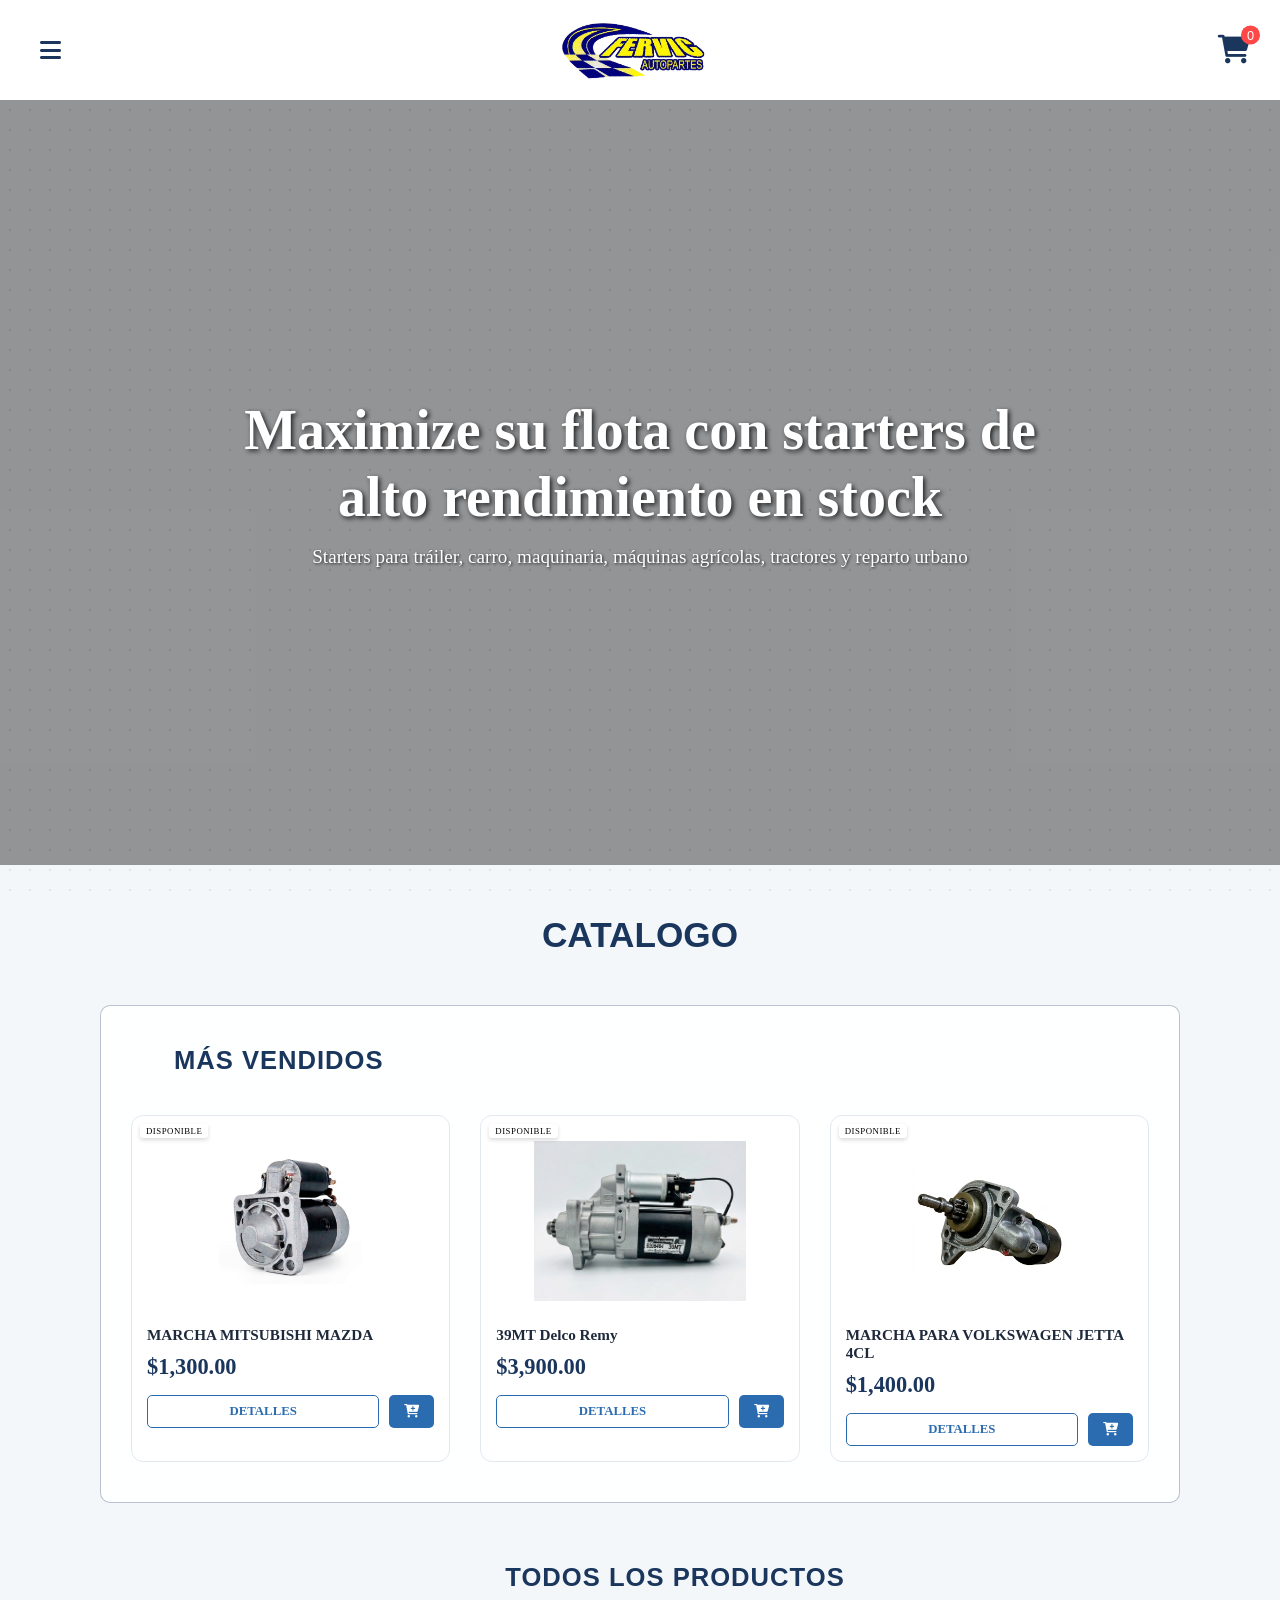
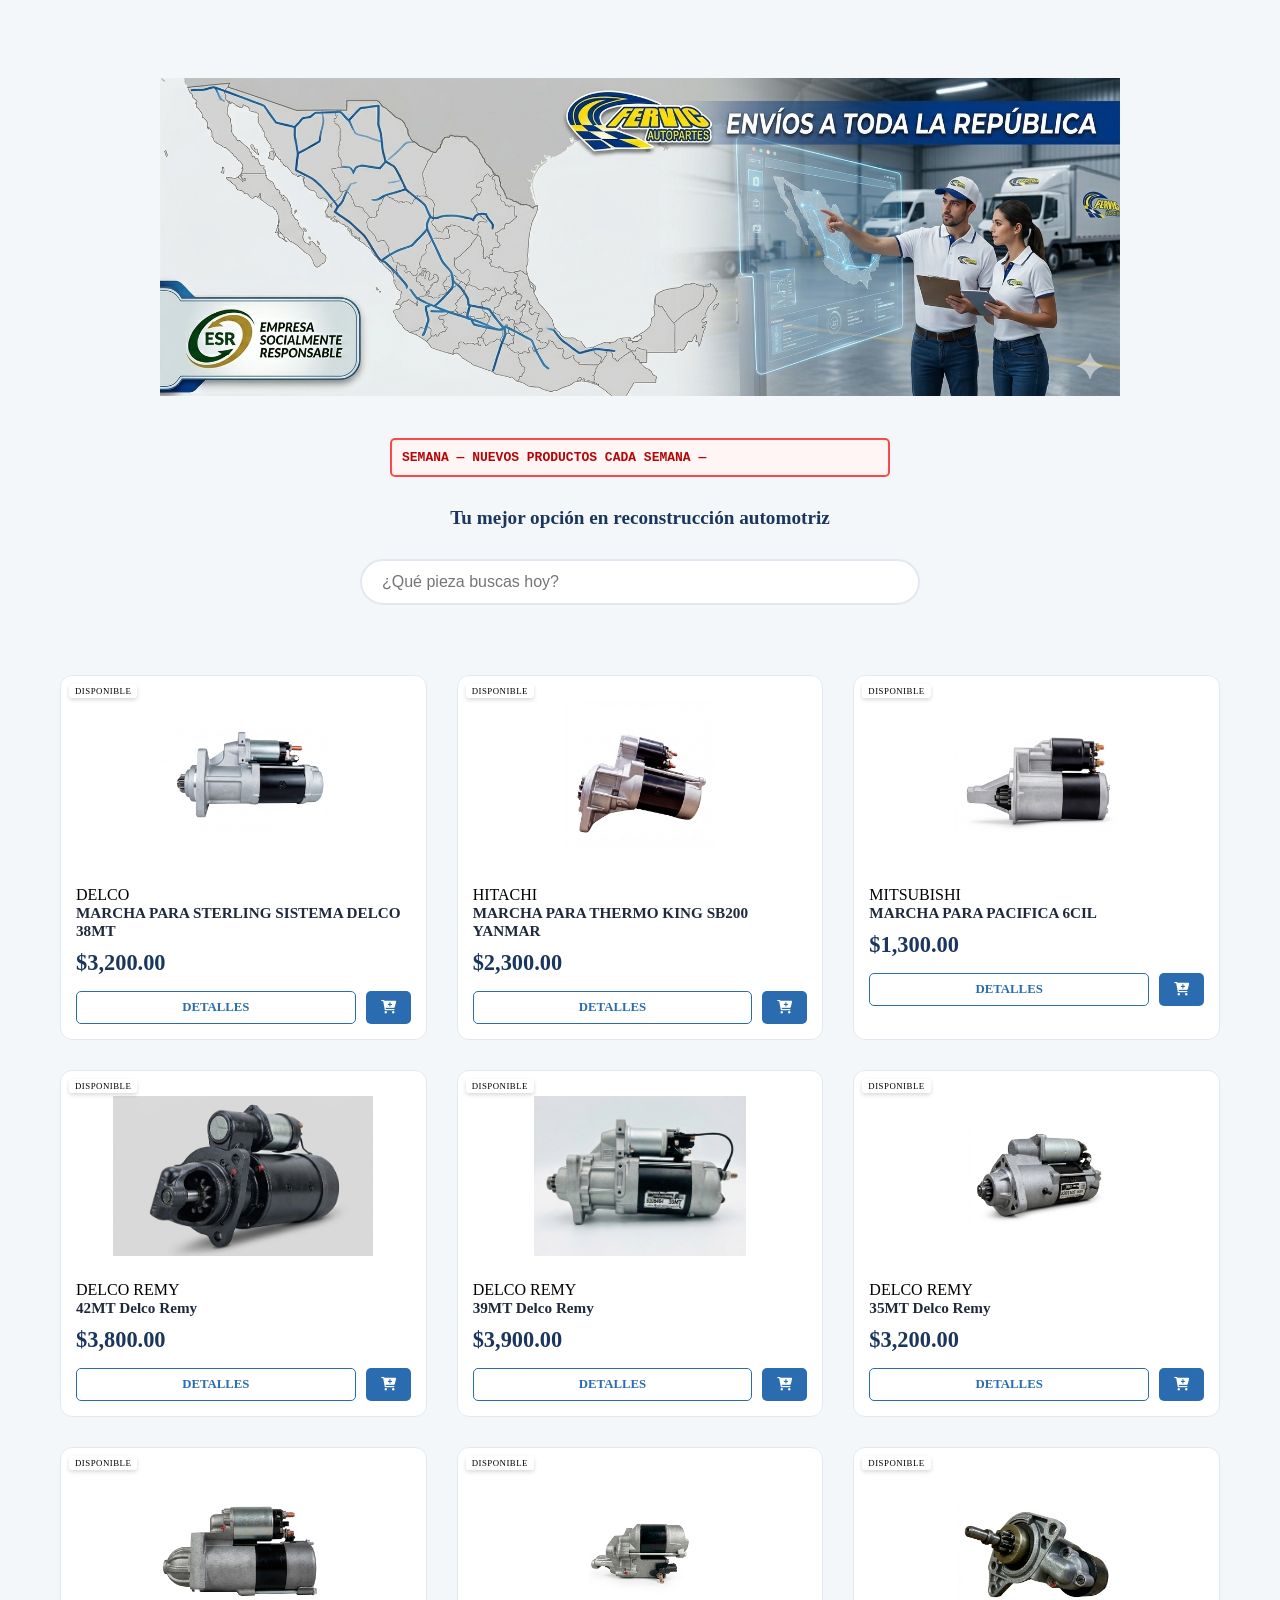
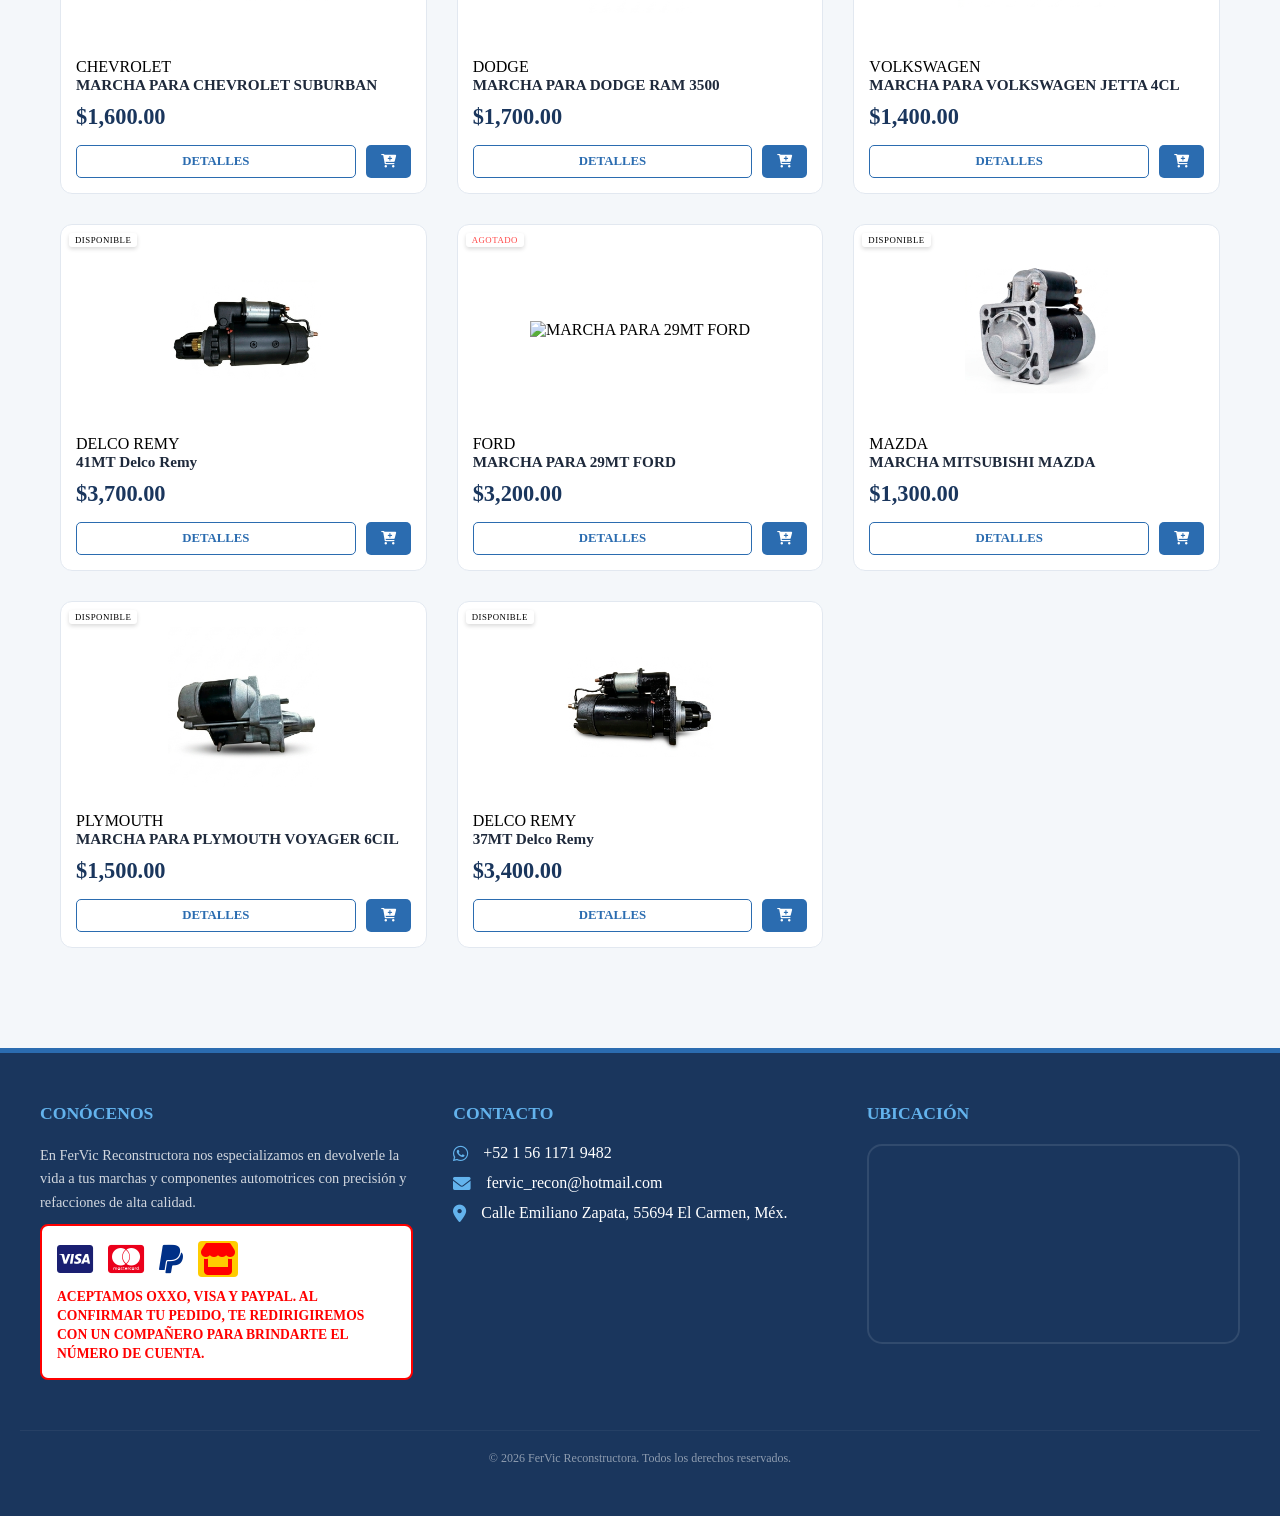
==== index.html @ 1c08c1d2 "Add files via upload" ====
<!DOCTYPE html>
<html lang="es">
<head>
    <meta charset="UTF-8">
    <meta name="viewport" content="width=device-width, initial-scale=1.0">
    <title>FerVic Reconstructora - Inicio</title>
    <link rel="stylesheet" href="style.css">
    <link href="https://fonts.googleapis.com/icon?family=Material+Icons" rel="stylesheet">
    <link rel="stylesheet" href="https://cdnjs.cloudflare.com/ajax/libs/font-awesome/6.0.0/css/all.min.css">
    
    <style>
        body {
            margin: 0 !important;
            padding: 0 !important;
            position: relative;
            background-color: #f4f7fa; /* Fondo base */
        }

        /* --- FONDO DE PUNTOS --- */
        .grid-overlay {
            position: fixed;
            top: 0;
            left: 0;
            width: 100%;
            height: 100%;
            background-image: radial-gradient(#1a365d 1px, transparent 1px);
            background-size: 20px 20px;
            opacity: 0.1;
            z-index: -1;
            pointer-events: none;
        }

        .cabecera-limpia {
            display: flex;
            justify-content: center; 
            align-items: center;
            padding: 0 20px 10px 20px; 
            position: relative; 
            background: white; /* Cambiado a blanco para que resalte el logo */
            min-height: 100px;
            z-index: 1000;
        }

        /* --- MENÚ DESPLEGABLE (3 RAYAS) --- */
        .nav-izquierda {
            position: absolute;
            left: 30px;
            top: 50%;
            transform: translateY(-50%);
            display: inline-block;
        }

        .boton-menu-hamburguesa {
            background: none;
            border: none;
            color: #1a365d;
            font-size: 1.5rem;
            cursor: pointer;
            padding: 10px;
            display: flex;
            align-items: center;
            gap: 8px;
        }

        .menu-desplegable {
            display: none;
            position: absolute;
            top: 100%;
            left: 0;
            background: white;
            box-shadow: 0 8px 16px rgba(0,0,0,0.1);
            border-radius: 4px;
            min-width: 200px;
            z-index: 1001;
        }

        .menu-desplegable a {
            text-decoration: none;
            color: #1a365d;
            padding: 12px 16px;
            display: block;
            font-weight: bold;
            font-size: 0.9rem;
            border-bottom: 1px solid #eee;
        }

        .menu-desplegable a:hover {
            background-color: #f8f9fa;
        }

        .nav-izquierda:hover .menu-desplegable {
            display: block;
        }

        .logo-central-grande img {
            max-height: 80px; 
            width: auto;
            display: block;
        }

        .hud-derecha {
            position: absolute;
            right: 30px;
            top: 50%;
            transform: translateY(-50%);
        }

        .carrito-hud {
            text-decoration: none;
            color: #1a365d;
            font-size: 1.8rem;
            position: relative;
        }

        #contador-carrito {
            position: absolute;
            top: -10px;
            right: -10px;
            background: #ff4747;
            color: white;
            font-size: 0.8rem;
            padding: 2px 6px;
            border-radius: 50%;
            font-family: sans-serif;
        }

        .hero-section {
            position: relative;
            width: 100%;
            height: 85vh;
            min-height: 500px;
            background-image: url('img/background.png');
            background-size: cover;
            background-position: center;
            display: flex;
            align-items: center;
            justify-content: center;
            text-align: center;
        }

        .hero-overlay {
            position: absolute;
            top: 0;
            left: 0;
            width: 100%;
            height: 100%;
            background: rgba(0, 0, 0, .4);
            z-index: 1;
        }

        .hero-content {
            position: relative;
            z-index: 2;
            color: #ffffff;
            max-width: 900px;
            padding: 20px;
        }

        .hero-content h1 {
            font-size: 3.5rem;
            font-weight: bold;
            margin: 0 0 15px 0;
            line-height: 1.2;
            text-shadow: 2px 2px 5px rgba(0,0,0,0.8);
        }

        .hero-content p {
            font-size: 1.2rem;
            margin: 0;
            text-shadow: 1px 1px 3px rgba(0,0,0,0.8);
        }

        .titulo-catalogo-arriba {
            text-align: left;
            max-width: 80%;
            margin: 50px auto 10px auto;
            color: #1a365d;
            font-weight: bold;
            font-size: 2.2rem;
            scroll-margin-top: 20px;
        }

        .showcase-izquierda {
            position: relative;
            margin-bottom: 0;
            max-height: 450px;
            overflow: hidden;
            background-color: transparent !important; 
            border: none !important;
            box-shadow: none !important;
        }

        .contenedor-fotos {
            position: relative;
            width: 100%;
            height: 450px;
        }

        .contenedor-fotos img {
            position: absolute;
            top: 0;
            left: 0;
            width: 100%;
            height: 450px;
            object-fit: contain; 
            background: transparent !important; 
            opacity: 0;
            transition: opacity 0.6s ease-in-out;
        }

        .contenedor-fotos img.activa {
            opacity: 1;
            z-index: 1;
        }

        .tarjeta-exhibicion {
            position: relative; 
            background: white; /* Para que resalte sobre los puntos */
        }

        .etiqueta-estado {
            position: absolute;
            top: 8px;
            left: 8px;
            padding: 2px 6px;      
            border-radius: 3px;
            font-size: 0.55rem;    
            font-weight: 500;      
            text-transform: uppercase;
            z-index: 10;
            letter-spacing: 0.5px;
            background-color: #ffffff; 
            color: #000000;           
            border: none !important;  
            box-shadow: 0 2px 4px rgba(0,0,0,0.15); 
        }

        .estado-agotado {
            color: #ff4747; 
        }

        .recuadro-mas-vendidos {
            border: 1px solid rgba(26, 54, 93, 0.3);
            border-radius: 10px;
            padding: 20px 10px;
            margin: 40px auto;
            max-width: 1200px;
            width: 90%;
            background: rgba(255, 255, 255, 0.9);
        }

        .titulo-seccion {
            text-align: left;
            color: #1a365d;
            font-size: 1.6rem;
            margin: 10px 0 20px 0;
            font-weight: bold;
            text-transform: uppercase;
            letter-spacing: 1px;
            padding-left: 10px;
        }

        .letrero-neon-marco { border: 2px solid #ff4747; background-color: #fff5f5; padding: 10px; overflow: hidden; white-space: nowrap; margin-top: 15px; }
        .slogan-cliente { text-align: center; color: #1a365d; margin-top: 15px; font-weight: bold; }
        .espacio-vacio-busqueda { height: -20px; margin-bottom: 0px; }

        @media (min-width: 1024px) {
            .showcase-izquierda { width: 80% !important; max-width: 1000px; margin: 0 auto !important; border-radius: 15px !important; }
            .titulo-catalogo-arriba { max-width: 800px; }
            .contenedor-grid { display: grid; grid-template-columns: repeat(auto-fill, minmax(280px, 1fr)); gap: 30px; max-width: 1200px; margin: 0 auto; padding: 20px; }
        }

        .footer-informativo { background: #1a365d; color: white; padding: 50px 20px; margin-top: 80px; border-top: 5px solid #2b6cb0; scroll-margin-top: 20px; }
        .footer-contenido { max-width: 1200px; margin: 0 auto; display: flex; flex-wrap: wrap; gap: 40px; }
        .columna-footer { flex: 1; min-width: 250px; }
        .columna-footer h3 { margin-bottom: 20px; color: #63b3ed; font-size: 1.1rem; }
        .caja-info-pagos { background: white; padding: 15px; border-radius: 8px; margin-top: 10px; border: 2px solid #ff0000; }
        .iconos-pagos-footer { font-size: 2rem; display: flex; gap: 15px; margin-bottom: 10px; justify-content: flex-start; align-items: center; }
        .icono-visa { color: #1a1f71 !important; } 
        .icono-mastercard { color: #eb001b !important; }
        .icono-paypal { color: #003087 !important; }
        .icono-oxxo { color: #ff0000 !important; background: #ffcc00; border-radius: 4px; padding: 2px; }
        .texto-pago-small { font-size: 0.85rem; line-height: 1.4; color: #ff0000; font-weight: bold; margin: 0; }
        .mapa-contenedor { width: 100%; height: 200px; border-radius: 15px; overflow: hidden; border: 2px solid rgba(255,255,255,0.1); }
        .contacto-item { display: flex; align-items: center; gap: 15px; margin-bottom: 12px; }
        .contacto-item i { color: #63b3ed; font-size: 1.1rem; }

        @media (max-width: 768px) {
            .nav-izquierda { position: absolute; left: 15px; transform: translateY(-50%); width: auto; order: unset; }
            .cabecera-limpia { flex-direction: row; padding: 10px; }
            .hud-derecha { right: 15px; }
            .logo-central-grande img { max-height: 60px; } 
            .hero-content h1 { font-size: 2rem; }
            .hero-section { height: 60vh; min-height: 350px; }
            .showcase-izquierda, .contenedor-fotos { height: 250px; }
            .contenedor-fotos img { height: 250px; }
        }
    </style>
</head>

<body>
    <div class="grid-overlay"></div>

    <header class="cabecera-limpia">
        <div class="nav-izquierda">
            <button class="boton-menu-hamburguesa">
                <i class="fas fa-bars"></i>
            </button>
            <div class="menu-desplegable">
                <a href="#catalogo-seccion">CATÁLOGO</a>
                <a href="#conocenos">ACERCA DE NOSOTROS</a>
            </div>
        </div>

        <div class="logo-central-grande">
            <img src="img/FERVIC.png" alt="FerVic Logo">
        </div>

        <div class="hud-derecha">
            <a href="carrito.html" class="carrito-hud">
                <i class="fas fa-shopping-cart"></i>
                <span id="contador-carrito">0</span>
            </a>
        </div>
    </header>

    <section class="hero-section">
        <div class="hero-overlay"></div>
        <div class="hero-content">
            <h1>Maximize su flota con starters de alto rendimiento en stock</h1>
            <p>Starters para tráiler, carro, maquinaria, máquinas agrícolas, tractores y reparto urbano</p> 
        </div>
    </section>

    <main class="contenedor-centro">
        <p class="titulo-catalogo-arriba" id="catalogo-seccion">CATALOGO</p>

        <div class="showcase-izquierda">
            <div class="contenedor-fotos">
                <img src="img/Publicidad 1.png" alt="Publicidad 1">
                <img src="img/Publicidad 2.png" alt="Publicidad 2">
                <img src="img/Publicidad 3.png" alt="Publicidad 3">
            </div>
        </div>

        <div id="seccion-mas-vendidos-wrapper" class="recuadro-mas-vendidos">
            <h2 class="titulo-seccion">Más Vendidos</h2>
            <section class="contenedor-grid" id="contenedor-mas-vendidos"></section>
        </div>

        <div class="letrero-neon-marco">
            <div class="letrero-neon-flujo">
                <span>SEMANA — NUEVOS PRODUCTOS CADA SEMANA — </span>
            </div>
        </div>

        <p class="slogan-cliente">Tu mejor opción en reconstrucción automotriz</p>

        <div class="espacio-vacio-busqueda"></div>

        <div class="busqueda-wrapper">
            <input type="text" id="input-busqueda" placeholder="¿Qué pieza buscas hoy?">
        </div>
        
        <h2 class="titulo-seccion" id="titulo-todos-productos">Todos los Productos</h2>
        <section class="contenedor-grid" id="contenedor-productos"></section>
    </main>

    <footer class="footer-informativo" id="conocenos">
        <div class="footer-contenido">
            <div class="columna-footer">
                <h3>CONÓCENOS</h3>
                <p style="font-size: 0.9rem; line-height: 1.6; opacity: 0.8;">
                    En FerVic Reconstructora nos especializamos en devolverle la vida a tus marchas y componentes automotrices con precisión y refacciones de alta calidad.
                </p>
                <div class="metodos-pago-footer">
                    <div class="caja-info-pagos">
                        <div class="iconos-pagos-footer">
                            <i class="fab fa-cc-visa icono-visa"></i>
                            <i class="fab fa-cc-mastercard icono-mastercard"></i>
                            <i class="fab fa-paypal icono-paypal"></i>
                            <i class="fas fa-store icono-oxxo"></i>
                        </div>
                        <p class="texto-pago-small">
                            ACEPTAMOS OXXO, VISA Y PAYPAL. AL CONFIRMAR TU PEDIDO, TE REDIRIGIREMOS CON UN COMPAÑERO PARA BRINDARTE EL NÚMERO DE CUENTA.
                        </p>
                    </div>
                </div>
            </div>

            <div class="columna-footer" id="contacto">
                <h3>CONTACTO</h3>
                <div class="contacto-item"><i class="fab fa-whatsapp"></i><span>+52 1 56 1171 9482</span></div>
                <div class="contacto-item"><i class="fas fa-envelope"></i><span>fervic_recon@hotmail.com</span></div>
                <div class="contacto-item"><i class="fas fa-map-marker-alt"></i><span>Calle Emiliano Zapata, 55694 El Carmen, Méx.</span></div>
            </div>

            <div class="columna-footer">
                <h3>UBICACIÓN</h3>
                <div class="mapa-contenedor">
                    <iframe src="https://www.google.com/maps/embed?pb=!1m18!1m12!1m3!1d3753.868779672054!2d-98.9664426!3d19.7490069!2m3!1f0!2f0!3f0!3m2!1i1024!2i768!4f13.1!3m3!1m2!1s0x85d19213197171d1%3A0x7d6c6e7f230f6534!2sCalle%20Emiliano%20Zapata%2C%2055694%20El%20Carmen%2C%20M%C3%A9x.!5e0!3m2!1ses-419!2smx!4v1710000000000!5m2!1ses-419!2smx" width="100%" height="100%" style="border:0;" allowfullscreen="" loading="lazy"></iframe>
                </div>
            </div>
        </div>

        <div style="text-align: center; margin-top: 50px; opacity: 0.5; font-size: 0.75rem; border-top: 1px solid rgba(255,255,255,0.1); padding-top: 20px;">
            © 2026 FerVic Reconstructora. Todos los derechos reservados.
        </div>
    </footer>

    <script src="productos.js"></script>
    <script>
        const fotosShowcase = document.querySelectorAll('.contenedor-fotos img');
        let indexFoto = 0;

        if (fotosShowcase.length > 0) {
            fotosShowcase[0].classList.add('activa');
            setInterval(() => {
                fotosShowcase[indexFoto].classList.remove('activa');
                indexFoto = (indexFoto + 1) % fotosShowcase.length;
                fotosShowcase[indexFoto].classList.add('activa');
            }, 2000); 
        }

        const contenedorTodos = document.getElementById('contenedor-productos');
        const contenedorMasVendidos = document.getElementById('contenedor-mas-vendidos');
        const inputBusqueda = document.getElementById('input-busqueda');
        const seccionMasVendidosWrapper = document.getElementById('seccion-mas-vendidos-wrapper');
        const tituloTodosProductos = document.getElementById('titulo-todos-productos');

        function crearHTMLTarjeta(id, p) {
            const claseEstado = p.enStock === false ? "estado-agotado" : "estado-disponible";
            const textoEstado = p.enStock === false ? "Agotado" : "Disponible";

            return `
                <div class="tarjeta-exhibicion">
                    <div class="etiqueta-estado ${claseEstado}">${textoEstado}</div>
                    <div class="imagen-recuadro"><img src="${p.fotos[0]}" alt="${p.nombre}"></div>
                    <div class="info-recuadro">
                        <h3>${p.nombre}</h3>
                        <p class="precio-tarjeta">$${p.precio.toLocaleString()}.00</p>
                        <div class="botones-tarjeta">
                            <a href="producto.html?id=${id}" class="btn-detalles">DETALLES</a>
                            <button class="btn-agregar-carro" onclick="agregarAlCarrito('${p.nombre}', ${p.precio}, '${p.fotos[0]}')">
                                <i class="fas fa-cart-plus"></i>
                            </button>
                        </div>
                    </div>
                </div>`;
        }

        function renderizar(productosParaMostrar, contenedorDestino) {
            if(!contenedorDestino) return;
            contenedorDestino.innerHTML = "";
            let hayResultados = false;
            for (let id in productosParaMostrar) {
                hayResultados = true;
                contenedorDestino.innerHTML += crearHTMLTarjeta(id, productosParaMostrar[id]);
            }
            if (!hayResultados) {
                contenedorDestino.innerHTML = `<p style="grid-column: 1/-1; text-align: center; color: #1a365d; padding: 40px; opacity: 0.7;">No hay resultados.</p>`;
            }
        }

        function cargarMasVendidos() {
            const keys = Object.keys(catalogoProductos);
            const numProductos = Math.min(3, keys.length); 
            const aleatorios = {};
            let keysMezcladas = [...keys];
            for (let i = keysMezcladas.length - 1; i > 0; i--) {
                const j = Math.floor(Math.random() * (i + 1));
                [keysMezcladas[i], keysMezcladas[j]] = [keysMezcladas[j], keysMezcladas[i]];
            }
            for(let i = 0; i < numProductos; i++) {
                const idSeleccionado = keysMezcladas[i];
                aleatorios[idSeleccionado] = catalogoProductos[idSeleccionado];
            }
            renderizar(aleatorios, contenedorMasVendidos);
        }

        inputBusqueda.addEventListener('input', (e) => {
            const termino = e.target.value.toLowerCase();
            const filtrados = {};
            for (let id in catalogoProductos) {
                const prod = catalogoProductos[id];
                if (prod.nombre.toLowerCase().includes(termino) || prod.marca.toLowerCase().includes(termino)) {
                    filtrados[id] = prod;
                }
            }
            renderizar(filtrados, contenedorTodos);
            if (termino !== "") {
                seccionMasVendidosWrapper.style.display = 'none';
                tituloTodosProductos.innerText = "Resultados de búsqueda";
            } else {
                seccionMasVendidosWrapper.style.display = 'block';
                tituloTodosProductos.innerText = "Todos los Productos";
            }
        });

        cargarMasVendidos();
        renderizar(catalogoProductos, contenedorTodos);

        function agregarAlCarrito(n, p, i) {
            let c = JSON.parse(localStorage.getItem('carritoTienda')) || [];
            c.push({ nombre: n, precio: p, imagen: i });
            localStorage.setItem('carritoTienda', JSON.stringify(c));
            actualizarContador();
            alert("Añadido al carrito");
        }

        function actualizarContador() {
            let c = JSON.parse(localStorage.getItem('carritoTienda')) || [];
            const badge = document.getElementById('contador-carrito');
            if(badge) badge.innerText = c.length;
        }
        window.onload = actualizarContador;
    </script>
</body>
</html>
---- style.css ----
/* ==========================================
   1. RESET GENERAL
   ========================================== */
* { 
    margin: 0; 
    padding: 0; 
    box-sizing: border-box; 
}

body 

/* --- ESTILOS DE SUBTÍTULOS (NUEVO) --- */
.titulo-seccion {
    text-align: left !important;
    font-family: sans-serif !important;
    color: #1A365D;
    font-size: 1.6rem;
    margin: 20px 0 20px 5%;
    font-weight: bold;
    text-transform: uppercase;
}

.titulo-catalogo-arriba {
    text-align: left !important;
    font-family: sans-serif !important;
    color: #1A365D;
    font-weight: bold;
    font-size: 2.2rem;
    margin: 50px 0 10px 5%;
}

/* --- FONDO DE MALLA --- */
.factory-background {
    position: fixed; 
    top: 0; 
    width: 100%; 
    height: 100%;
    z-index: -1; 
    background: #ffffff;
}

.grid-overlay {
    width: 100%; 
    height: 100%;
    background-image: radial-gradient(#e2e8f0 1px, transparent 1px);
    background-size: 30px 30px;
}

/* ==========================================
   2. HEADER / HUD
   ========================================== */
.encabezado-principal {
    background-color: #1A365D; 
    padding: 10px 5%;
    position: fixed; 
    width: 100%; 
    top: 0; 
    z-index: 1000;
    box-shadow: 0 2px 10px rgba(0,0,0,0.1);
}

.logo-y-menu { 
    display: flex; 
    justify-content: space-between; 
    align-items: center; 
    max-width: 1200px; 
    margin: 0 auto; 
}

.boton-menu { 
    border: 1.5px solid #ffffff; 
    padding: 6px; 
    border-radius: 4px; 
    display: flex; 
    flex-direction: column; 
    gap: 4px; 
    cursor: pointer; 
}

.barra { 
    width: 20px; 
    height: 2px; 
    background-color: #ffffff; 
}

.submenu-desplegable {
    display: none; 
    position: absolute; 
    top: 100%; 
    left: 0;
    background: #ffffff; 
    min-width: 180px;
    box-shadow: 0 10px 20px rgba(0,0,0,0.1);
    border-radius: 0 0 8px 8px; 
    z-index: 1000;
}

.menu-personalizado:hover .submenu-desplegable {
    display: block;
}

.submenu-desplegable a { 
    color: #1A365D; 
    text-decoration: none; 
    display: block; 
    padding: 12px 20px; 
    font-size: 14px; 
}

.submenu-desplegable a:hover { 
    background: #f1f5f9; 
}

.carrito-hud { 
    color: #ffffff; 
    text-decoration: none; 
    font-size: 22px; 
    display: flex; 
    align-items: center; 
    gap: 8px; 
}

#contador-carrito { 
    background: #FF4B2B; 
    font-size: 12px; 
    padding: 2px 6px; 
    border-radius: 50%; 
}

/* ==========================================
   3. ESTRUCTURA CENTRAL (ORDEN FLEXIBLE)
   ========================================== */
.contenedor-centro {
    display: flex;
    flex-direction: column;
    align-items: center;
    max-width: 1200px;
    margin: 0 auto;
    width: 100%;
}

/* Orden base para PC */
.hero-logo-cascada { 
    order: 1; 
    margin: 20px 0; 
}

.logo-central-grande img { 
    width: 250px; 
    max-width: 90%; 
    mix-blend-mode: multiply; 
}

.showcase-izquierda { 
    order: 2; 
    position: relative; 
    width: 90%; 
    max-width: 1000px; 
    aspect-ratio: 21/9; 
    border-radius: 20px; 
    overflow: hidden; 
    background: #000; 
    box-shadow: 0 10px 30px rgba(0,0,0,0.1); 
    margin-bottom: 30px; 
}

.contenedor-fotos { 
    position: relative; 
    width: 100%; 
    height: 100%; 
}

.contenedor-fotos img {
    position: absolute; 
    top: 0; 
    left: 0;
    width: 100%; 
    height: 100%; 
    object-fit: cover;
    opacity: 0; 
    animation: fadeContinuo 21s infinite linear;
}

.contenedor-fotos img:nth-child(1) { animation-delay: 0s; }
.contenedor-fotos img:nth-child(2) { animation-delay: 7s; }
.contenedor-fotos img:nth-child(3) { animation-delay: 14s; }

@keyframes fadeContinuo { 
    0% { opacity: 0; } 
    5% { opacity: 1; } 
    28% { opacity: 1; } 
    33.3% { opacity: 0; } 
    100% { opacity: 0; } 
}

.letrero-neon-marco { 
    order: 3; 
    width: 100%; 
    max-width: 500px; 
    border: 2px solid #2B6CB0; 
    background: #ffffff; 
    padding: 10px 0; 
    overflow: hidden; 
    border-radius: 5px; 
    margin-bottom: 15px; 
}

.letrero-neon-flujo { 
    display: flex; 
    width: max-content; 
    animation: marquee 15s linear infinite; 
}

.letrero-neon-flujo span {
    font-family: monospace;
    font-weight: bold;
    color: #b30707; /* <- ESTE ES EL COLOR AZUL ACTUAL */
    padding-right: 50px;
}

@keyframes marquee { 
    0% { transform: translateX(0); } 
    100% { transform: translateX(-50%); } 
}

.slogan-cliente { 
    order: 4; 
    color: #2B6CB0; 
    font-weight: bold; 
    font-size: 1.2rem; 
    margin-bottom: 30px; 
}

/* ==========================================
   4. BUSCADOR Y BOTONES 
   ========================================== */
.busqueda-wrapper {
    order: 5;
    display: flex; 
    gap: 15px; 
    width: 100%; 
    max-width: 600px; 
    padding: 0 20px; 
    margin-bottom: 50px;
}

#input-busqueda {
    flex: 1; 
    padding: 12px 20px; 
    border: 2px solid #E2E8F0; 
    border-radius: 25px; 
    outline: none; 
    transition: 0.3s; 
    font-size: 1rem;
}

#input-busqueda:focus { 
    border-color: #2B6CB0; 
}

.botones-vista button {
    background: white; 
    border: 1px solid #E2E8F0; 
    padding: 10px 15px; 
    border-radius: 8px; 
    cursor: pointer; 
    color: #1A365D;
}

.botones-vista button:hover { 
    background: #f1f5f9; 
}

/* ==========================================
   5. GRID DE PRODUCTOS 
   ========================================== */
.contenedor-grid {
    order: 6;
    display: grid;
    grid-template-columns: repeat(auto-fill, minmax(280px, 1fr));
    gap: 30px; 
    width: 100%; 
    max-width: 1200px;
    padding: 0 20px 50px 20px;
}

.tarjeta-exhibicion {
    background: #ffffff; 
    border: 1px solid #E2E8F0; 
    border-radius: 12px;
    padding: 15px; 
    display: flex; 
    flex-direction: column;
    transition: 0.3s;
}

.tarjeta-exhibicion:hover { 
    transform: translateY(-5px); 
    box-shadow: 0 10px 20px rgba(0,0,0,0.05); 
    border-color: #2B6CB0; 
}

.imagen-recuadro { 
    height: 180px; 
    padding: 10px; 
    display: flex; 
    justify-content: center; 
    align-items: center; 
}

.imagen-recuadro img { 
    max-width: 100%; 
    max-height: 100%; 
    object-fit: contain; 
}

.info-recuadro { 
    padding-top: 15px; 
    text-align: left; 
}

.info-recuadro h3 { 
    font-size: 0.95rem; 
    color: #1E293B; 
    margin-bottom: 10px; 
    font-weight: 600; 
}

.precio-tarjeta { 
    font-size: 1.4rem; 
    font-weight: 800; 
    color: #1A365D; 
    margin-bottom: 15px; 
}

.botones-tarjeta { 
    display: flex; 
    gap: 10px; 
}

.btn-detalles { 
    flex: 1; 
    text-align: center; 
    border: 1px solid #2B6CB0; 
    color: #2B6CB0; 
    padding: 8px; 
    font-weight: bold; 
    border-radius: 5px; 
    font-size: 0.8rem; 
    text-decoration: none; 
}

.btn-agregar-carro { 
    background: #2B6CB0; 
    color: white; 
    border: none; 
    padding: 8px 15px; 
    border-radius: 5px; 
    cursor: pointer; 
}

/* VISTA LISTA */
.vista-lista {
    display: flex !important;
    flex-direction: column !important;
}

.vista-lista .tarjeta-exhibicion {
    flex-direction: row;
    height: 140px;
}

.vista-lista .imagen-recuadro { width: 150px; height: 100%; }
.vista-lista .info-recuadro {
    flex: 1;
    display: flex;
    align-items: center;
    justify-content: space-between;
}

/* ==========================================
   6. FOOTER 
   ========================================== */
.footer-informativo { 
    background: #1A365D; 
    color: white; 
    padding: 50px 20px; 
    margin-top: 50px; 
    border-top: 5px solid #2B6CB0; 
}

.footer-contenido { 
    max-width: 1200px; 
    margin: 0 auto; 
    display: flex; 
    flex-wrap: wrap; 
    gap: 40px; 
}

.columna-footer { 
    flex: 1; 
    min-width: 250px; 
}

.columna-footer h3 { 
    margin-bottom: 20px; 
    color: #63b3ed; 
}

.mapa-contenedor { 
    width: 100%; 
    height: 250px; 
    border-radius: 12px; 
    overflow: hidden; 
    border: 2px solid rgba(255,255,255,0.1); 
}

.contacto-item { 
    display: flex; 
    align-items: center; 
    gap: 15px; 
    margin-bottom: 15px; 
}

.contacto-item i { 
    color: #63b3ed; 
    font-size: 1.2rem; 
}

/* ==========================================
   7. AJUSTES PARA CELULAR (CORREGIDO)
   ========================================== */
@media (max-width: 768px) {
    body { 
        /* Cambiado de 600px a 70px para que el contenido no baje tanto */
        padding-top: 70px; 
    }
    
    .showcase-izquierda {
        order: 1 !important;
        /* Cambiado de 10vw a 100% para que ocupe todo el ancho */
        width: 100% !important; 
        max-width: none !important;
        margin: 0 !important; 
        border-radius: 0 !important;
        /* Ajuste de altura automática para evitar huecos */
        aspect-ratio: 16/9; 
        height: auto !important;
    }

    .hero-logo-cascada {
        order: 2 !important;
        margin: 10px 0 15px 0 !important;
    }
    
    .logo-central-grande img { 
        width: 160px; 
    }
    
    .slogan-cliente { 
        font-size: 0.9rem; 
        padding: 0 15px; 
    }
    
    .busqueda-wrapper { 
        width: 90%; 
        margin-bottom: 20px; 
    }

    .contenedor-grid { 
        /* Grid de 2 columnas para aprovechar el espacio */
        grid-template-columns: repeat(2, 1fr) !important; 
        gap: 8px !important; 
        padding: 8px !important; 
    }
    
    .tarjeta-exhibicion { 
        padding: 8px !important; 
    }
    
    .imagen-recuadro { 
        height: 100px !important; 
    }
}
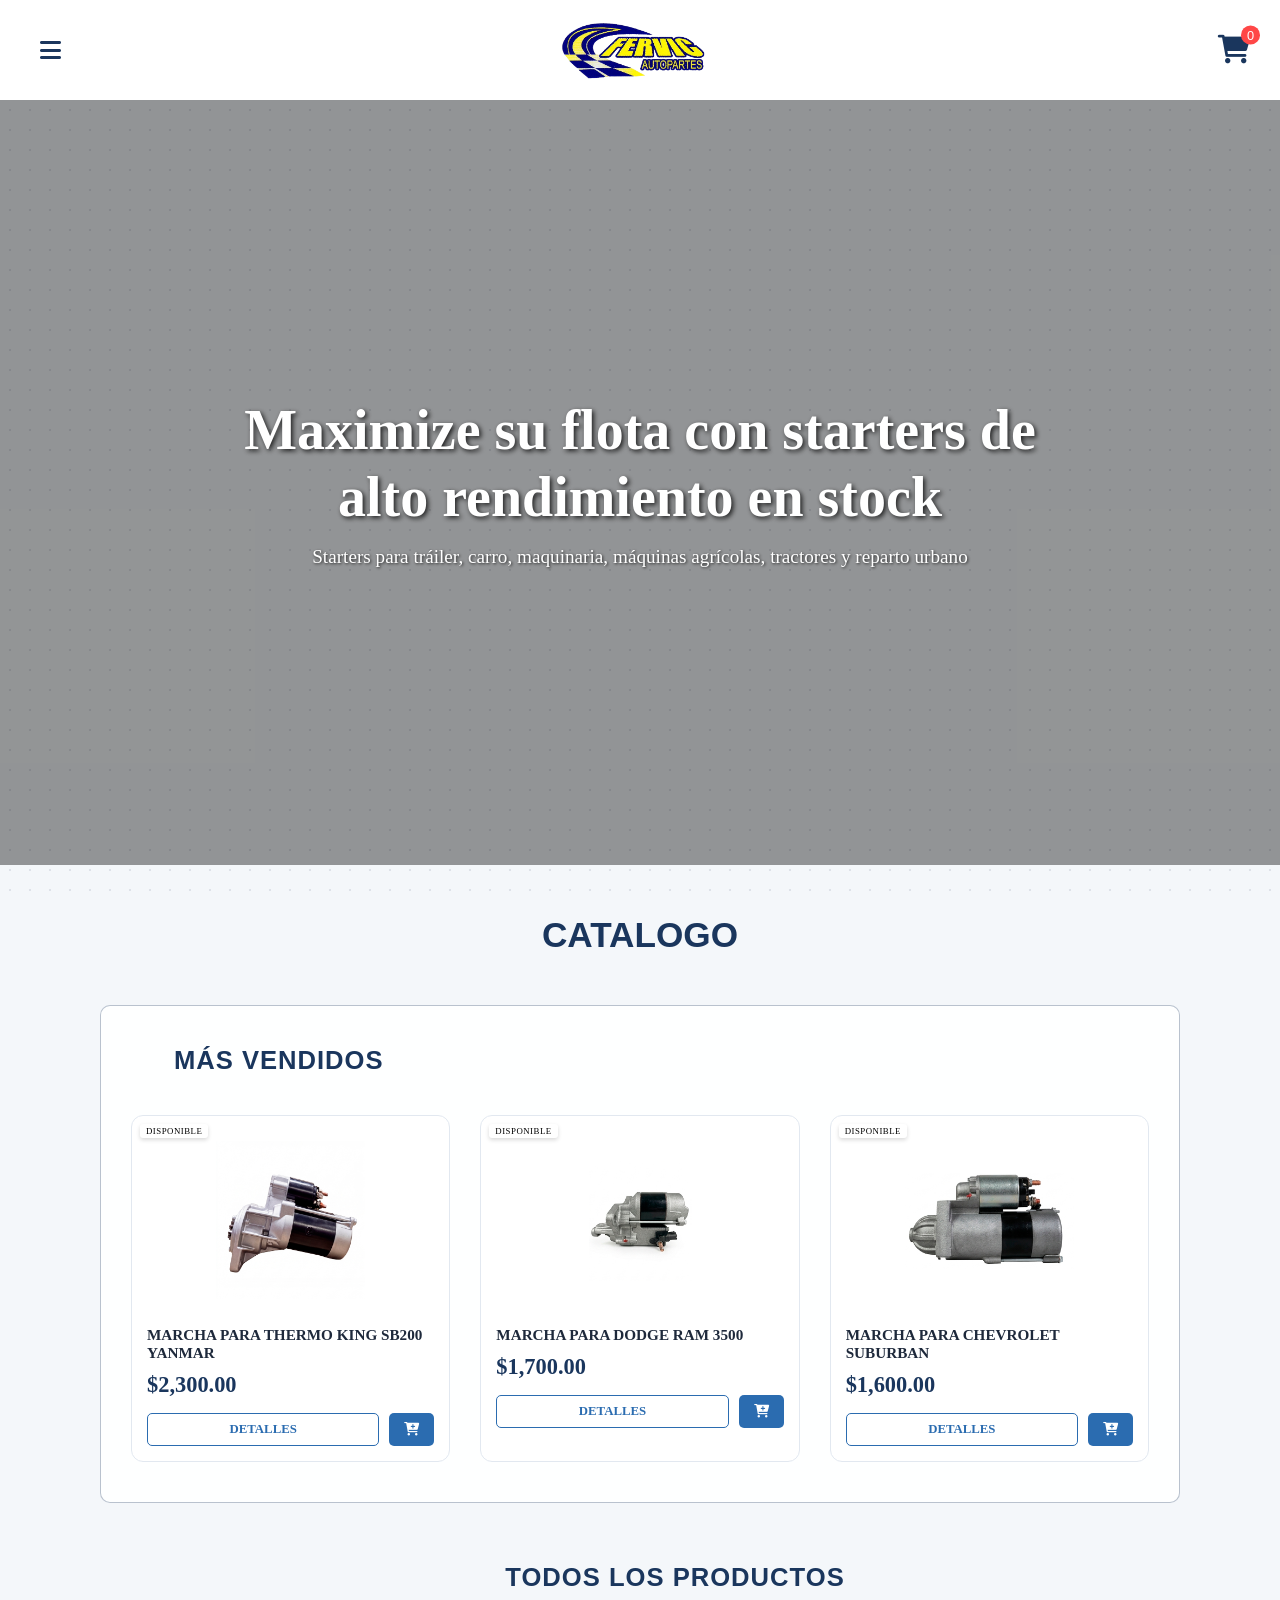
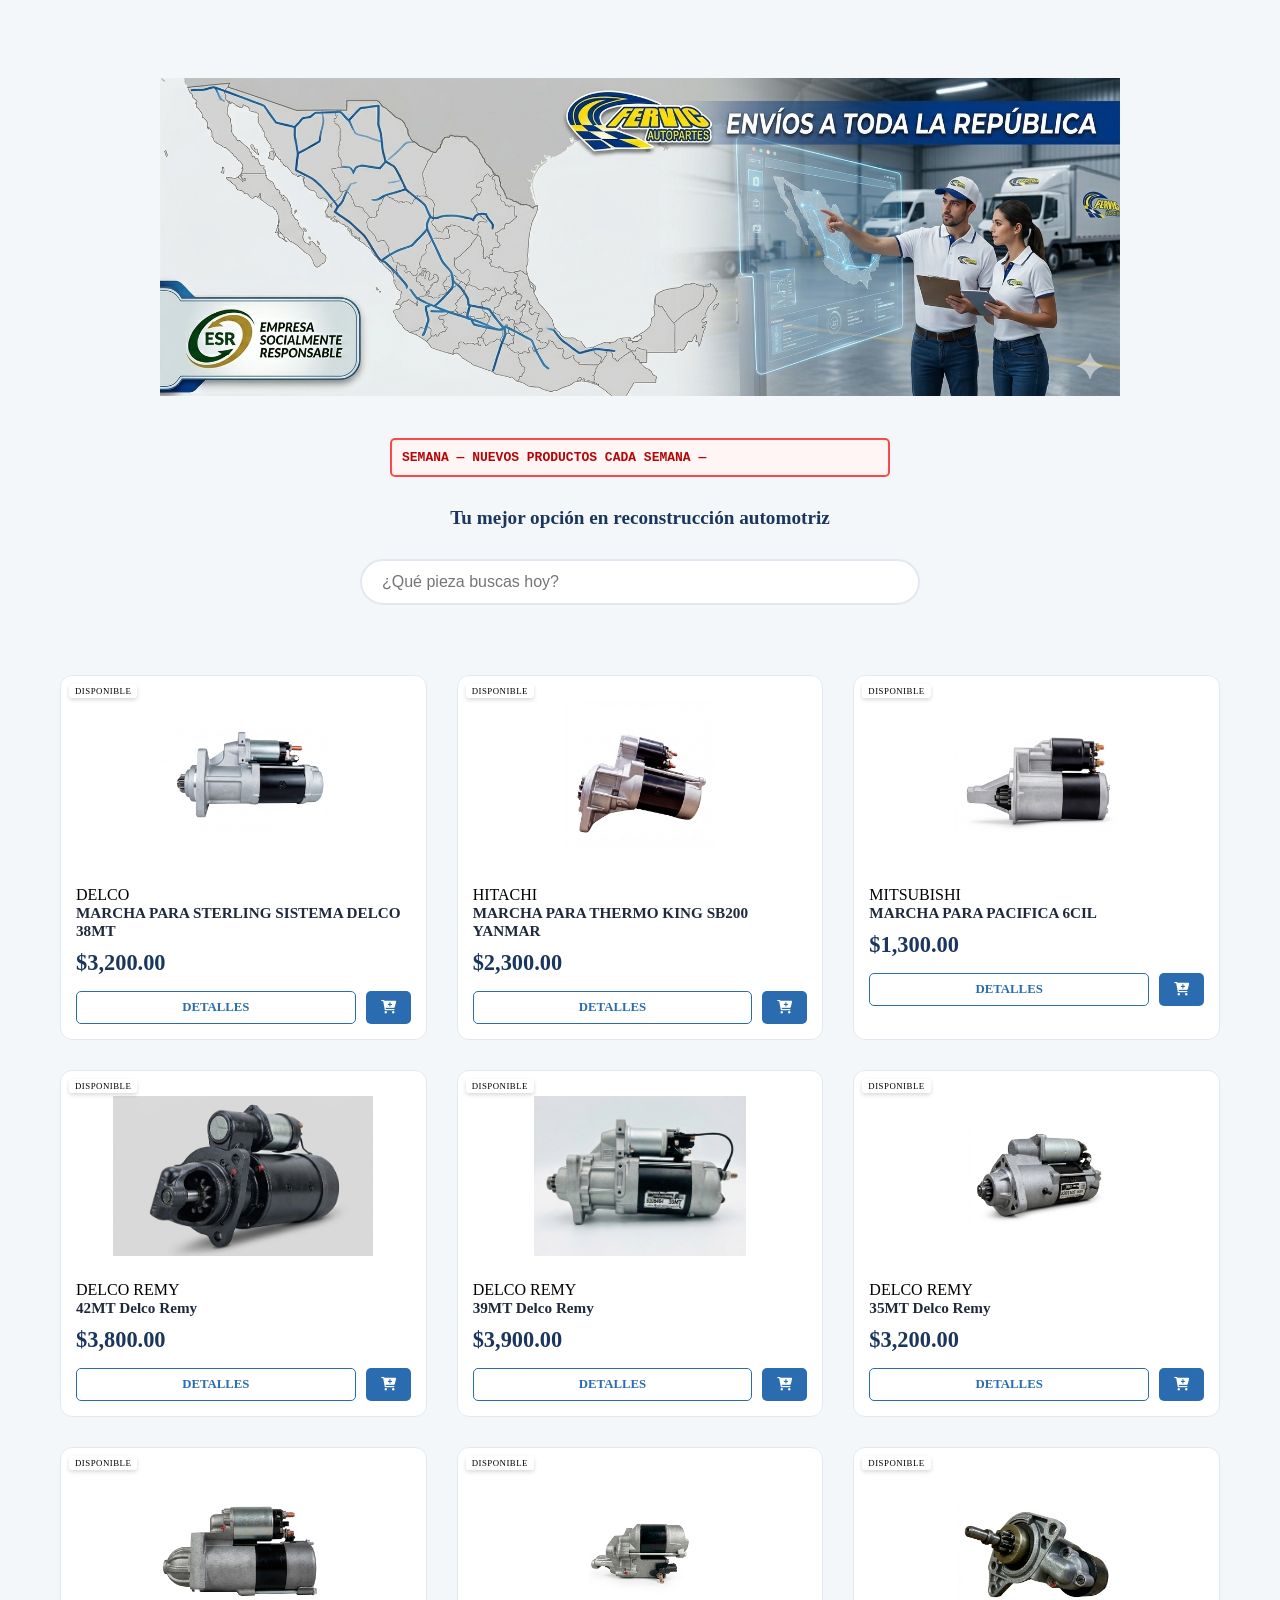
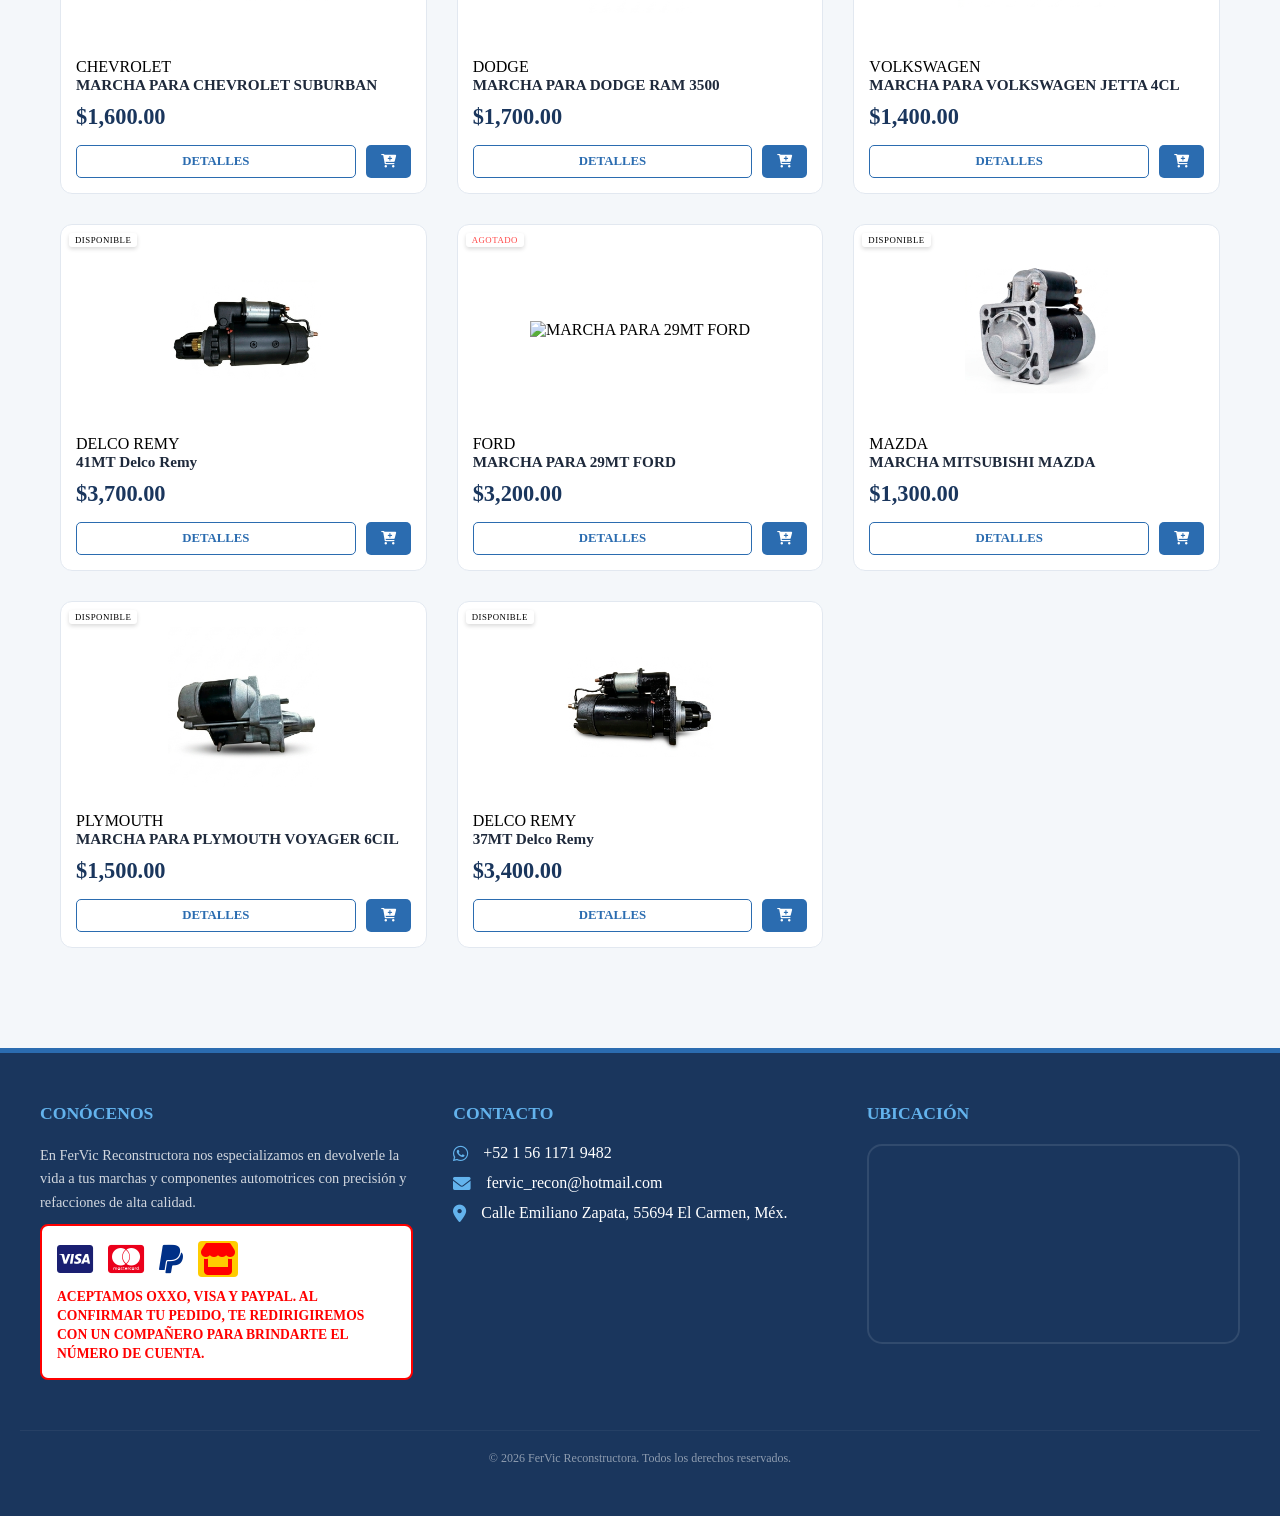
==== commit c5e811cb: "Update index.html" ====
--- a/index.html
+++ b/index.html
@@ -340,6 +340,7 @@
                 <img src="img/Publicidad 1.png" alt="Publicidad 1">
                 <img src="img/Publicidad 2.png" alt="Publicidad 2">
                 <img src="img/Publicidad 3.png" alt="Publicidad 3">
+                <img src="img/Publicidad 4.png" alt="Publicidad 4">
             </div>
         </div>
 
@@ -516,4 +517,4 @@
         window.onload = actualizarContador;
     </script>
 </body>
-</html>+</html>
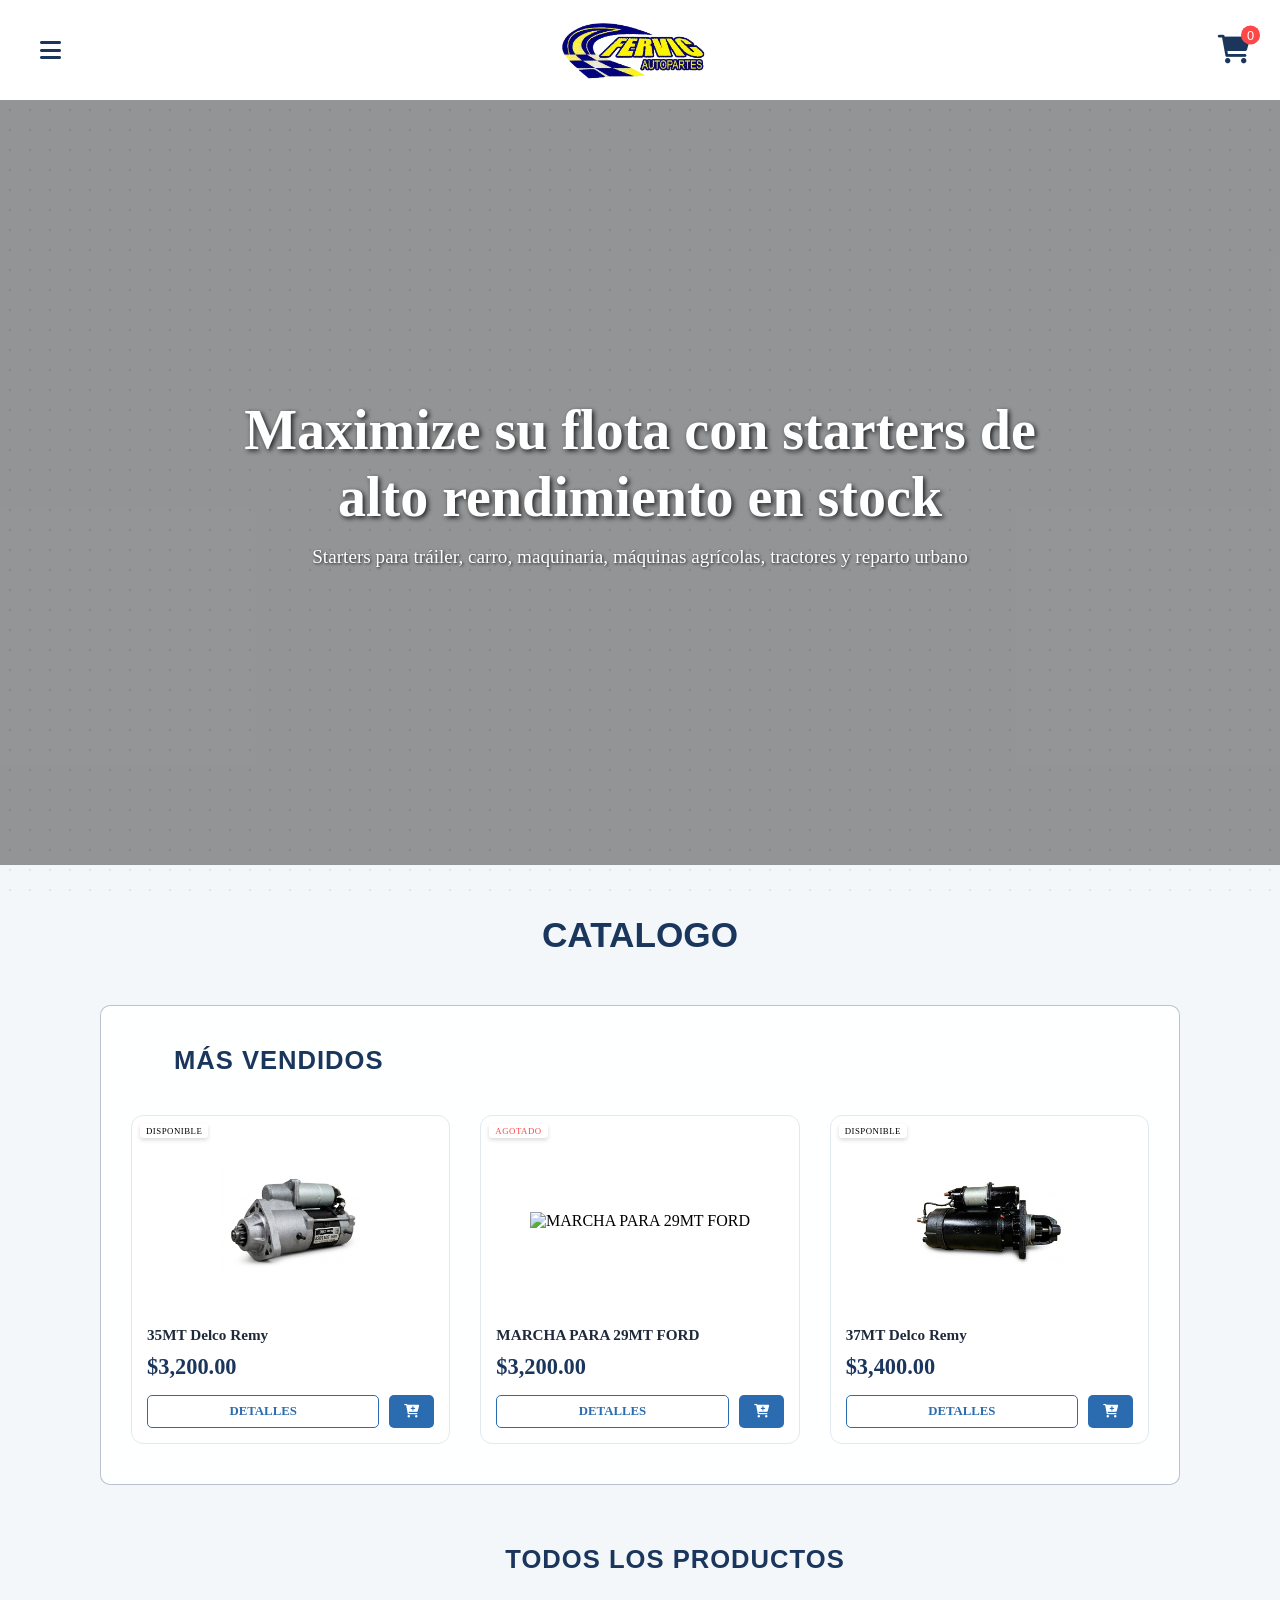
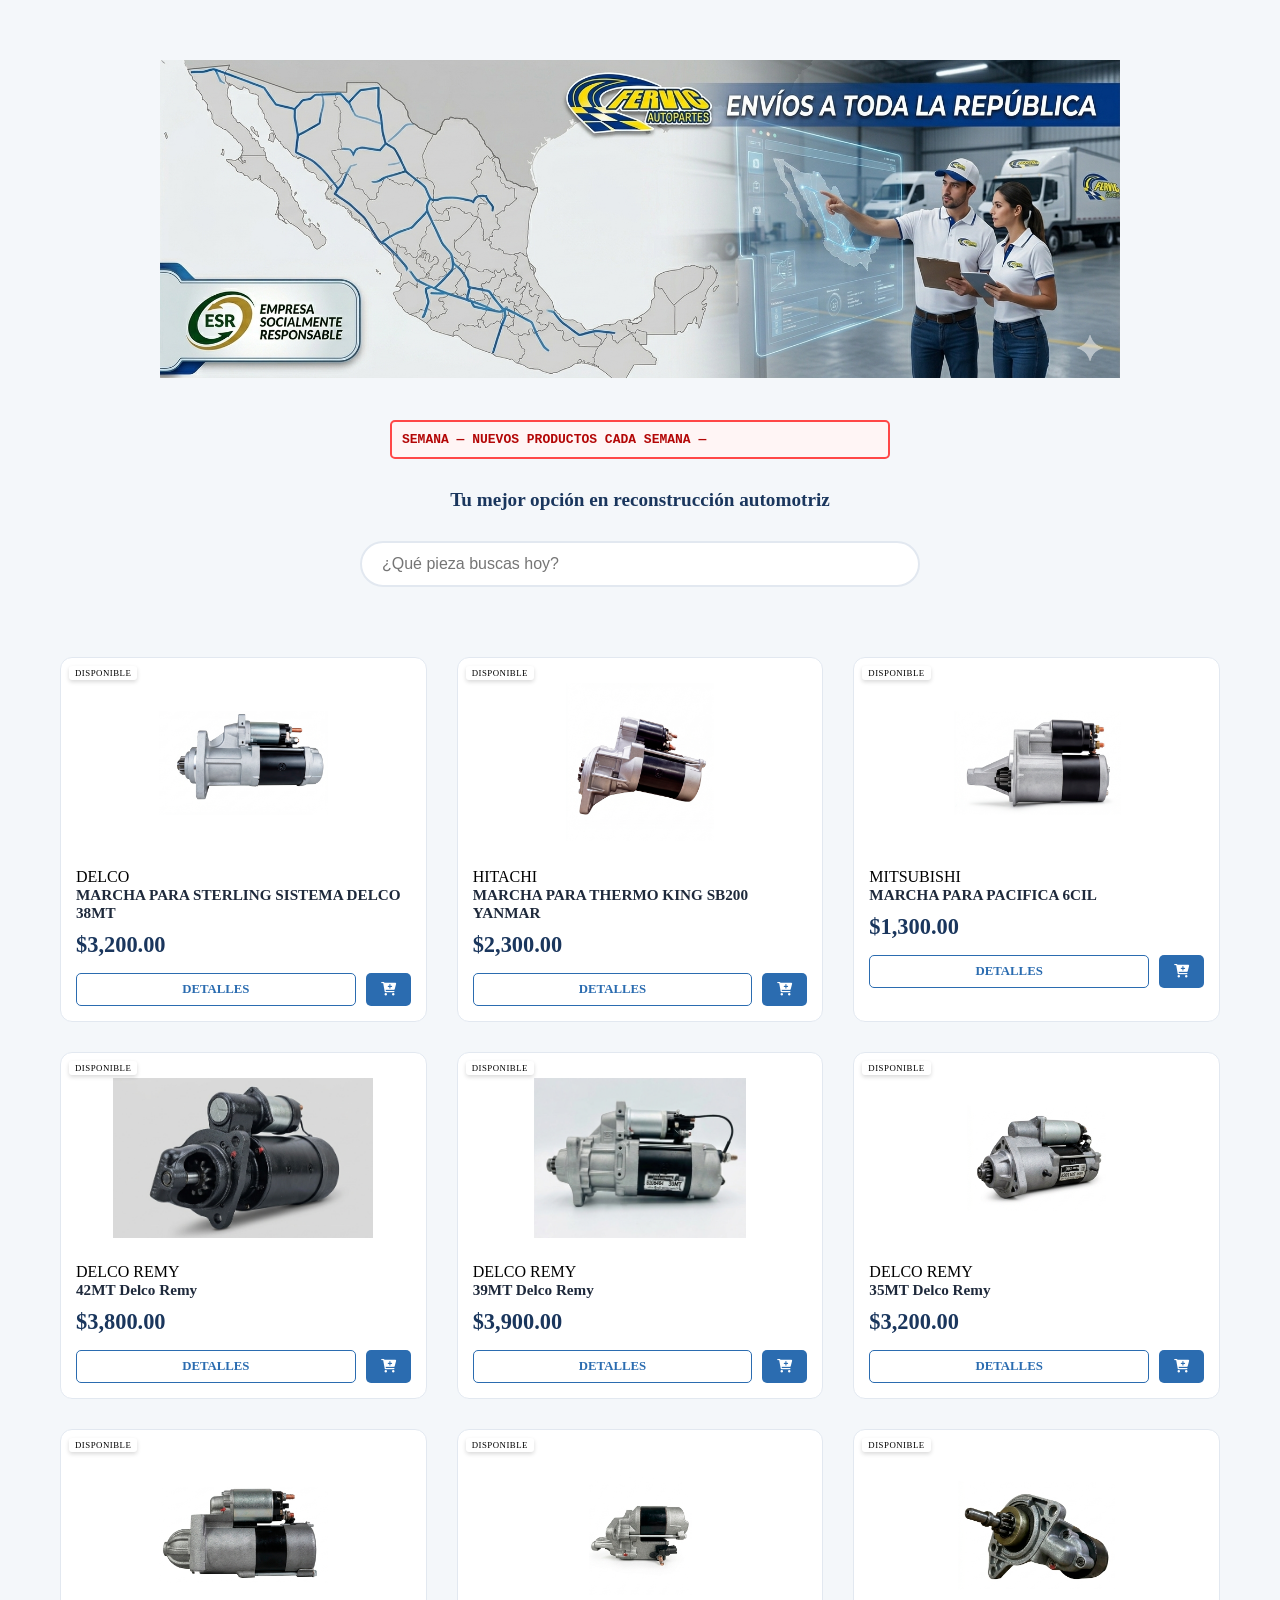
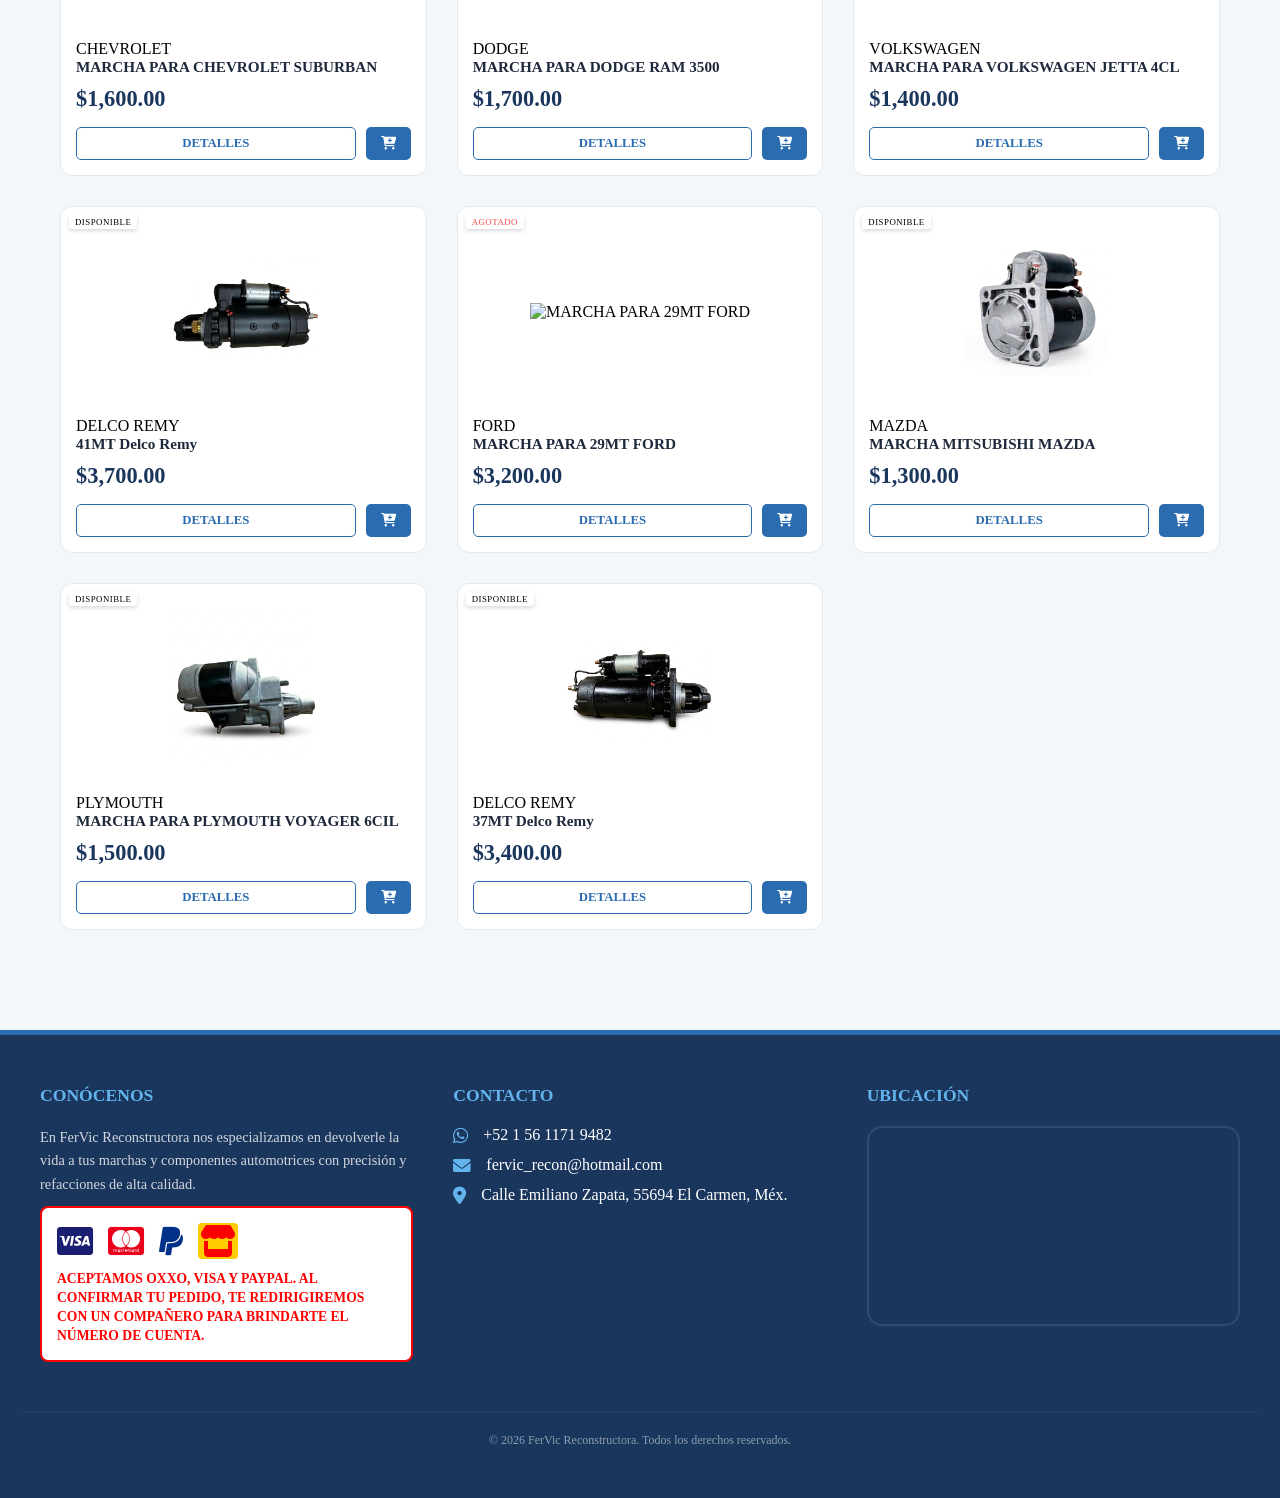
==== commit bc0be118: "Update index.html" ====
--- a/index.html
+++ b/index.html
@@ -337,10 +337,10 @@
 
         <div class="showcase-izquierda">
             <div class="contenedor-fotos">
-                <img src="img/Publicidad 1.png" alt="Publicidad 1">
-                <img src="img/Publicidad 2.png" alt="Publicidad 2">
-                <img src="img/Publicidad 3.png" alt="Publicidad 3">
-                <img src="img/Publicidad 4.png" alt="Publicidad 4">
+                <img src="img/Publicidad 1.png" alt="Publicidad 1" loading="lazy">
+                <img src="img/Publicidad 2.png" alt="Publicidad 2" loading="lazy">
+                <img src="img/Publicidad 3.png" alt="Publicidad 3" loading="lazy">
+                <img src="img/Publicidad 4.png" alt="Publicidad 4" loading="lazy">
             </div>
         </div>
 
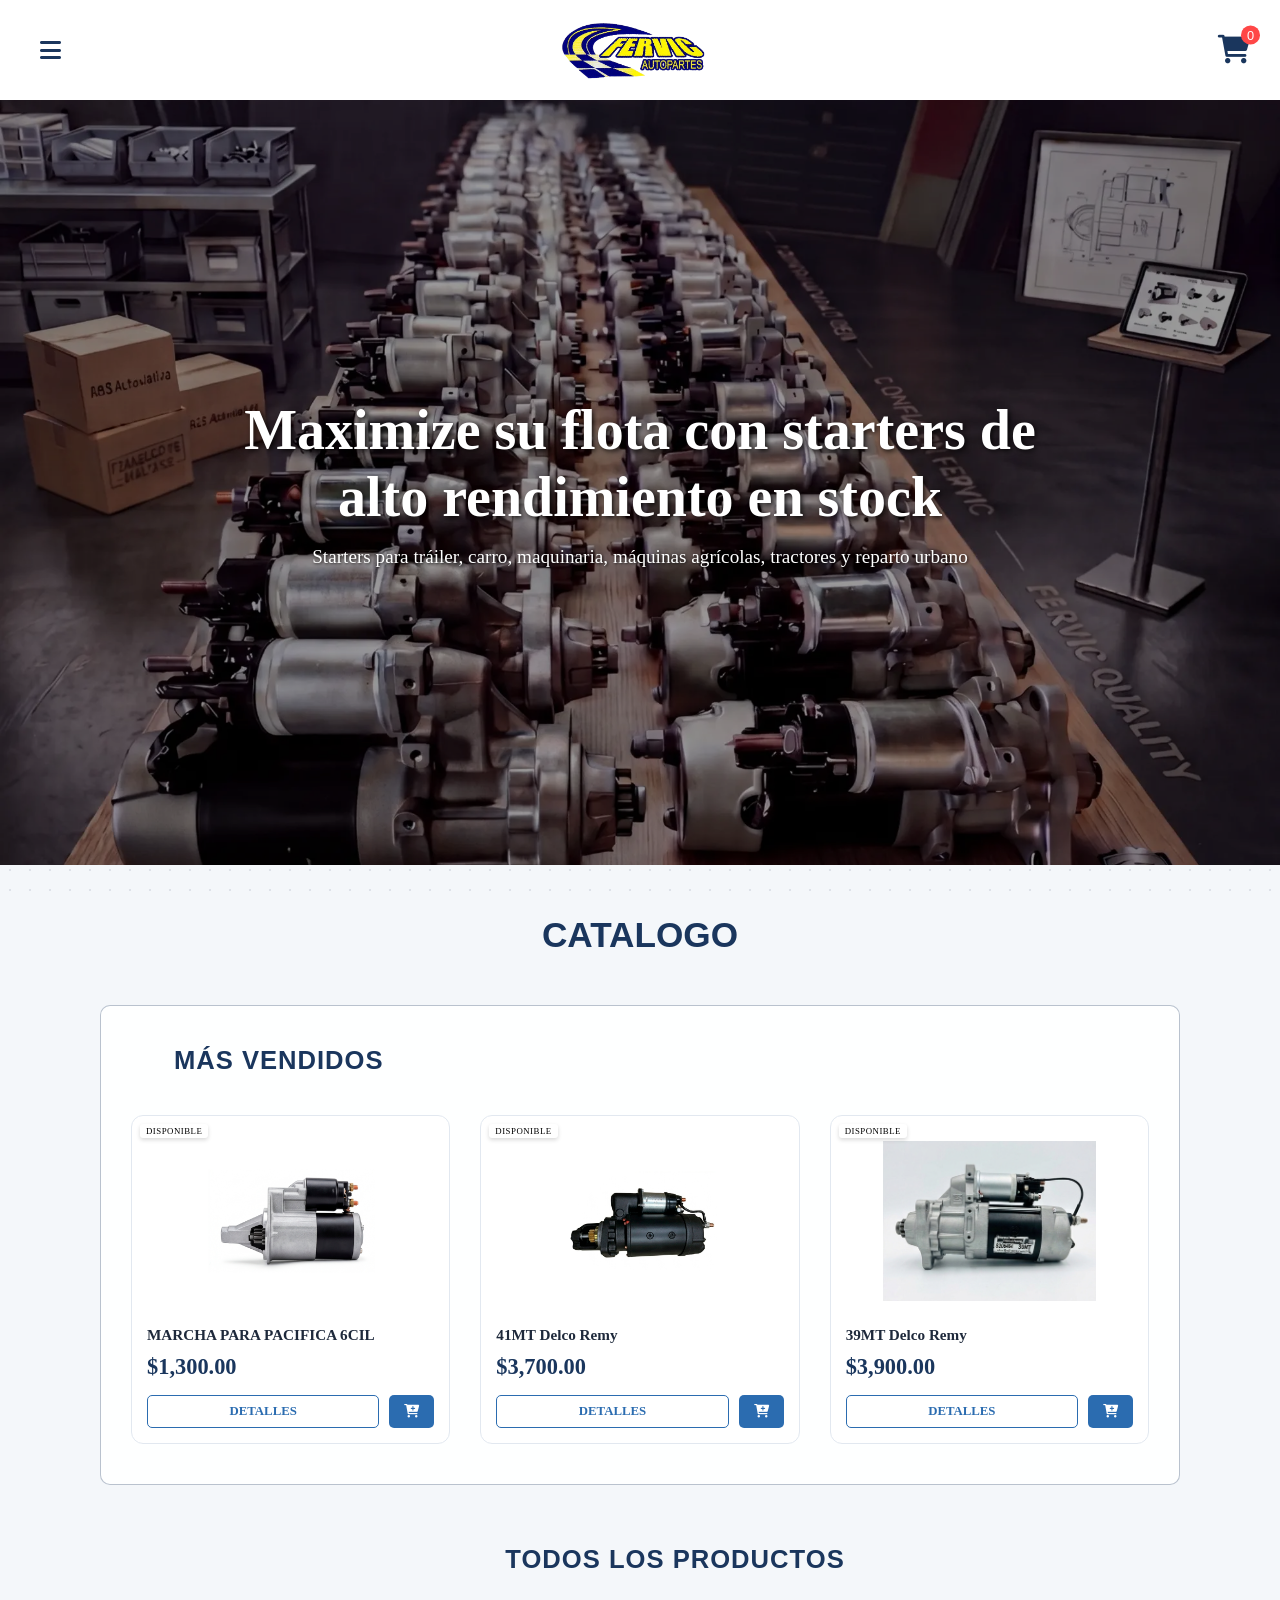
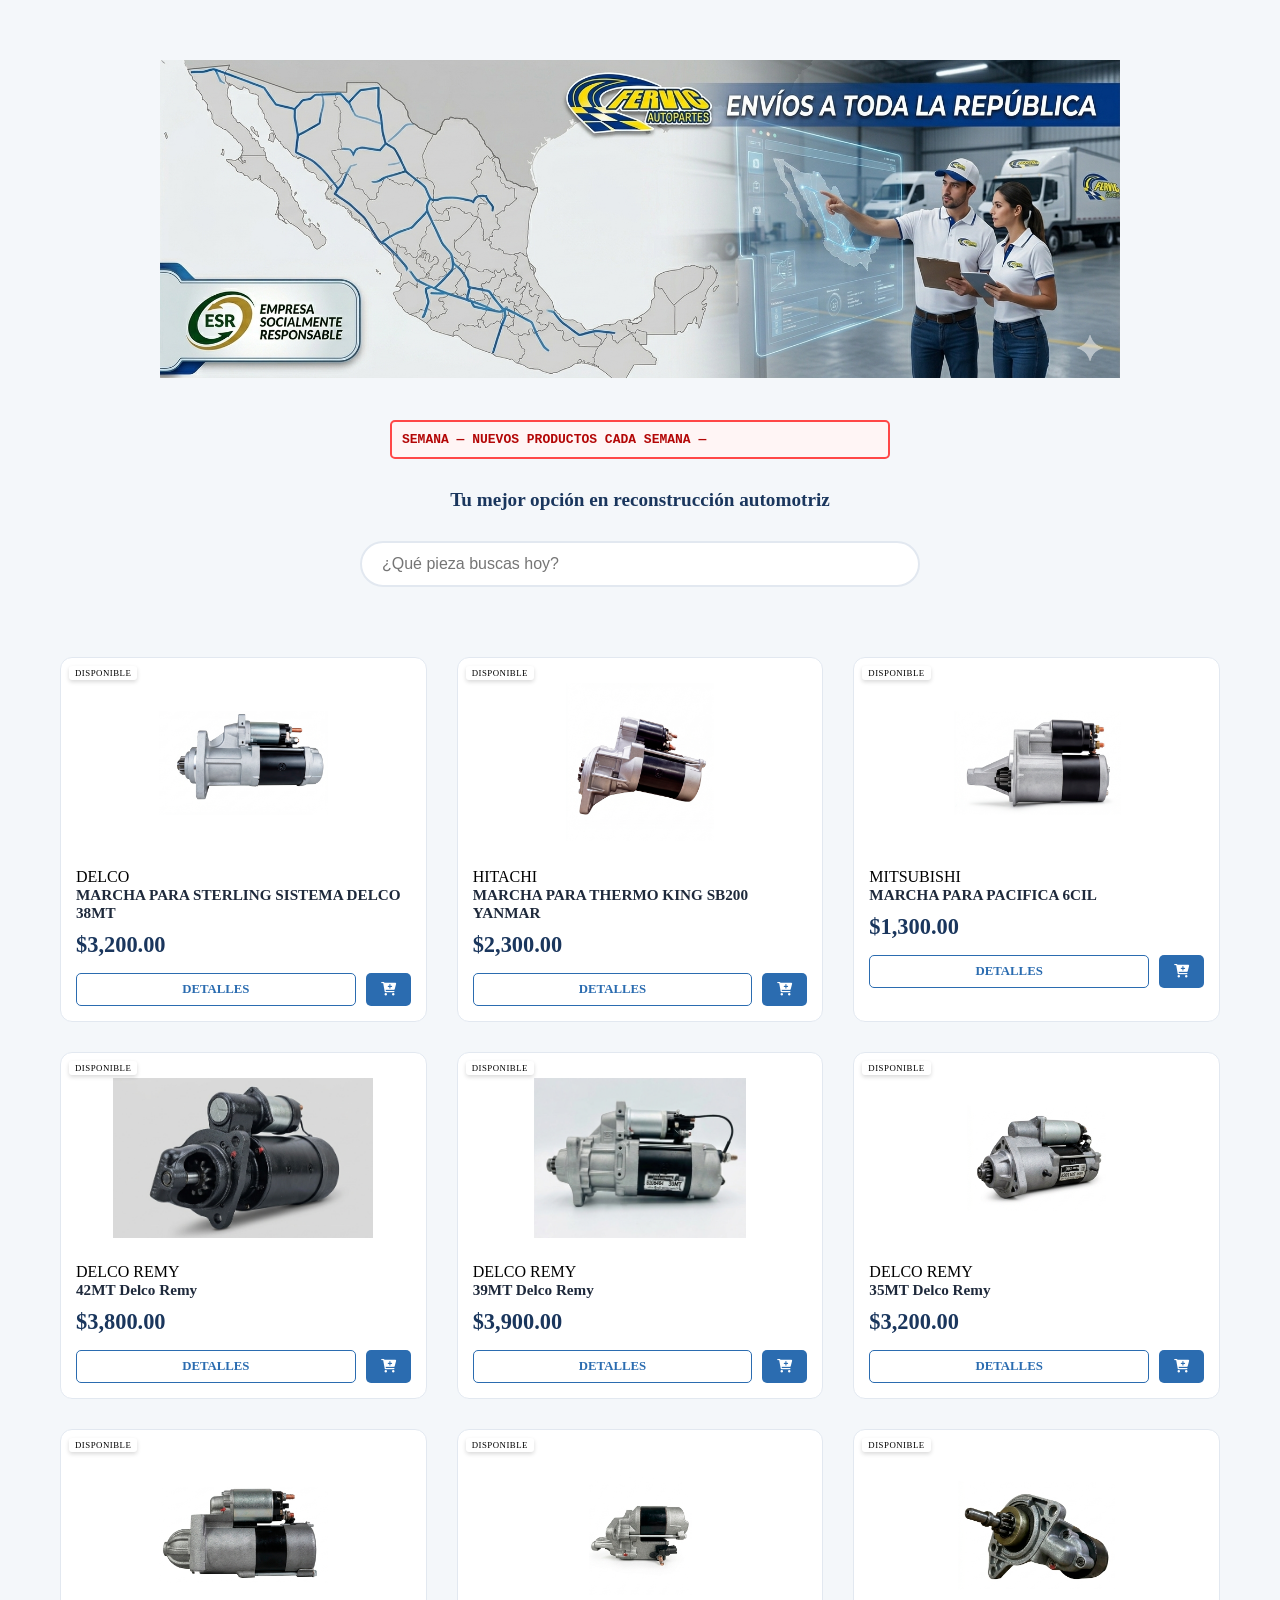
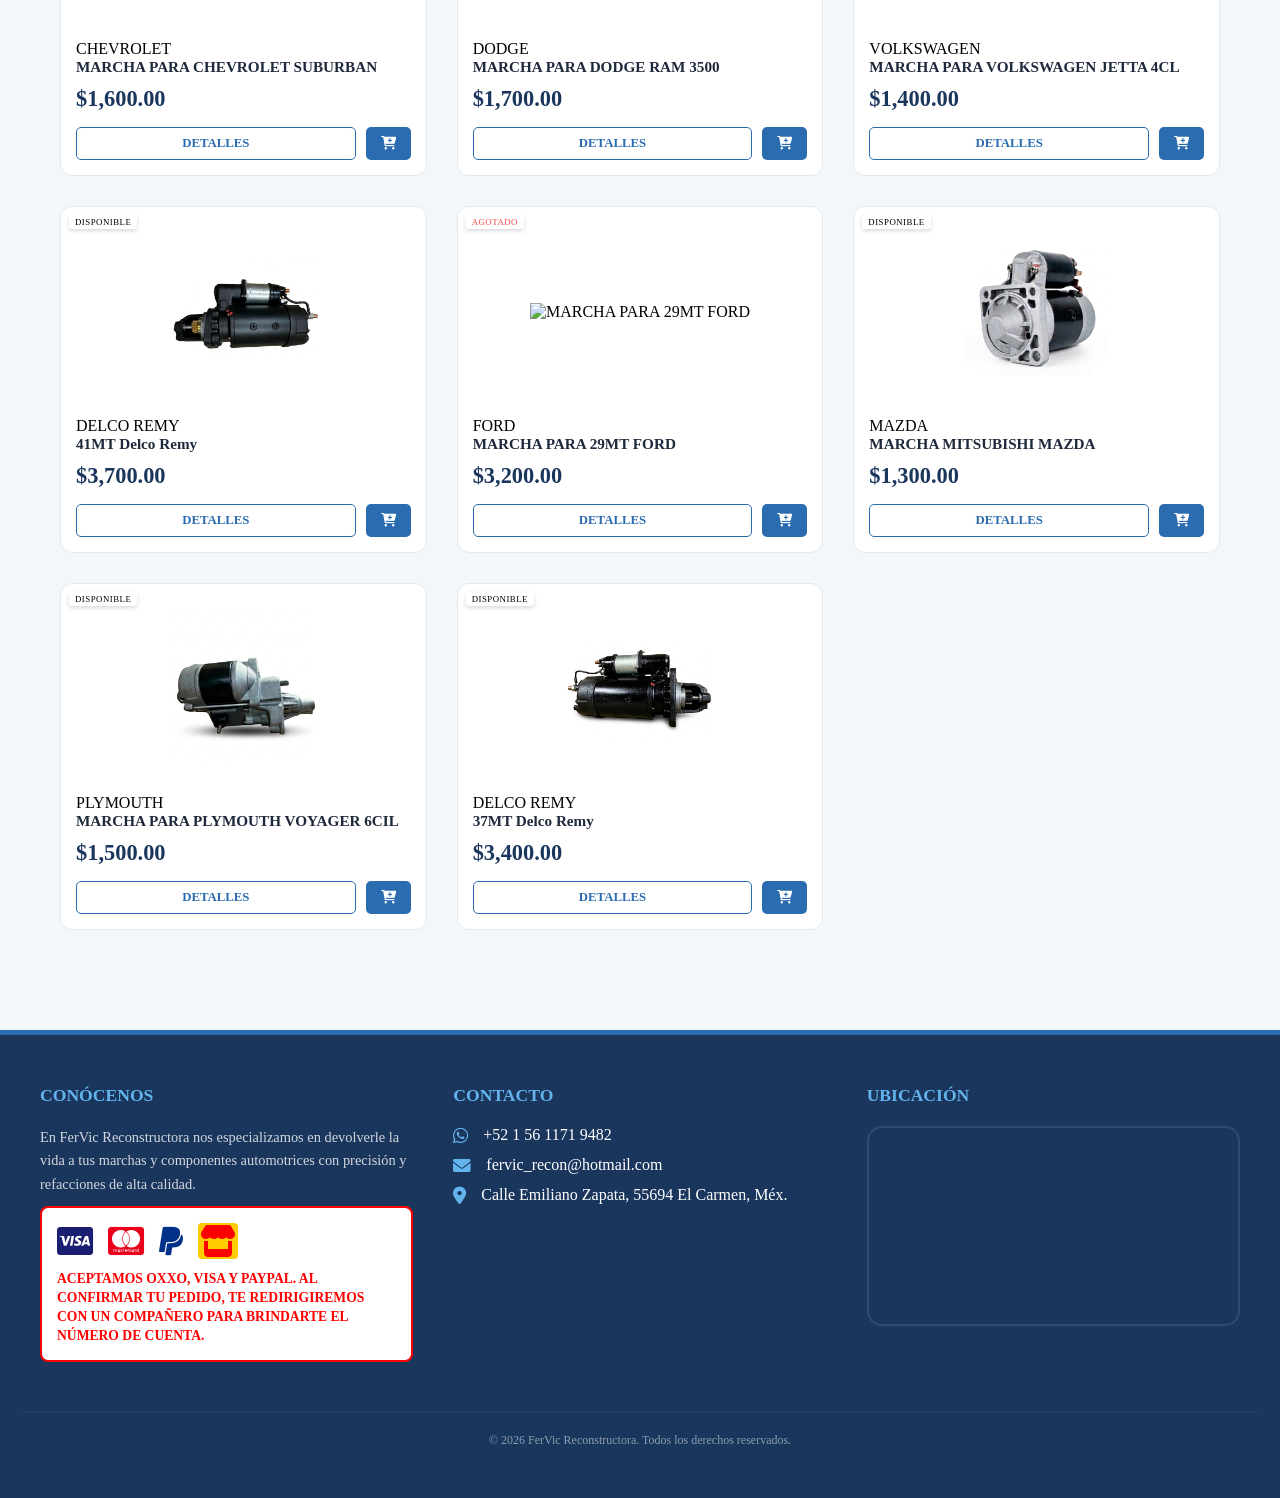
==== commit bf6cf175: "Update index.html" ====
--- a/index.html
+++ b/index.html
@@ -129,7 +129,7 @@
             width: 100%;
             height: 85vh;
             min-height: 500px;
-            background-image: url('img/background.png');
+            background-image: url('img/background.webp');
             background-size: cover;
             background-position: center;
             display: flex;
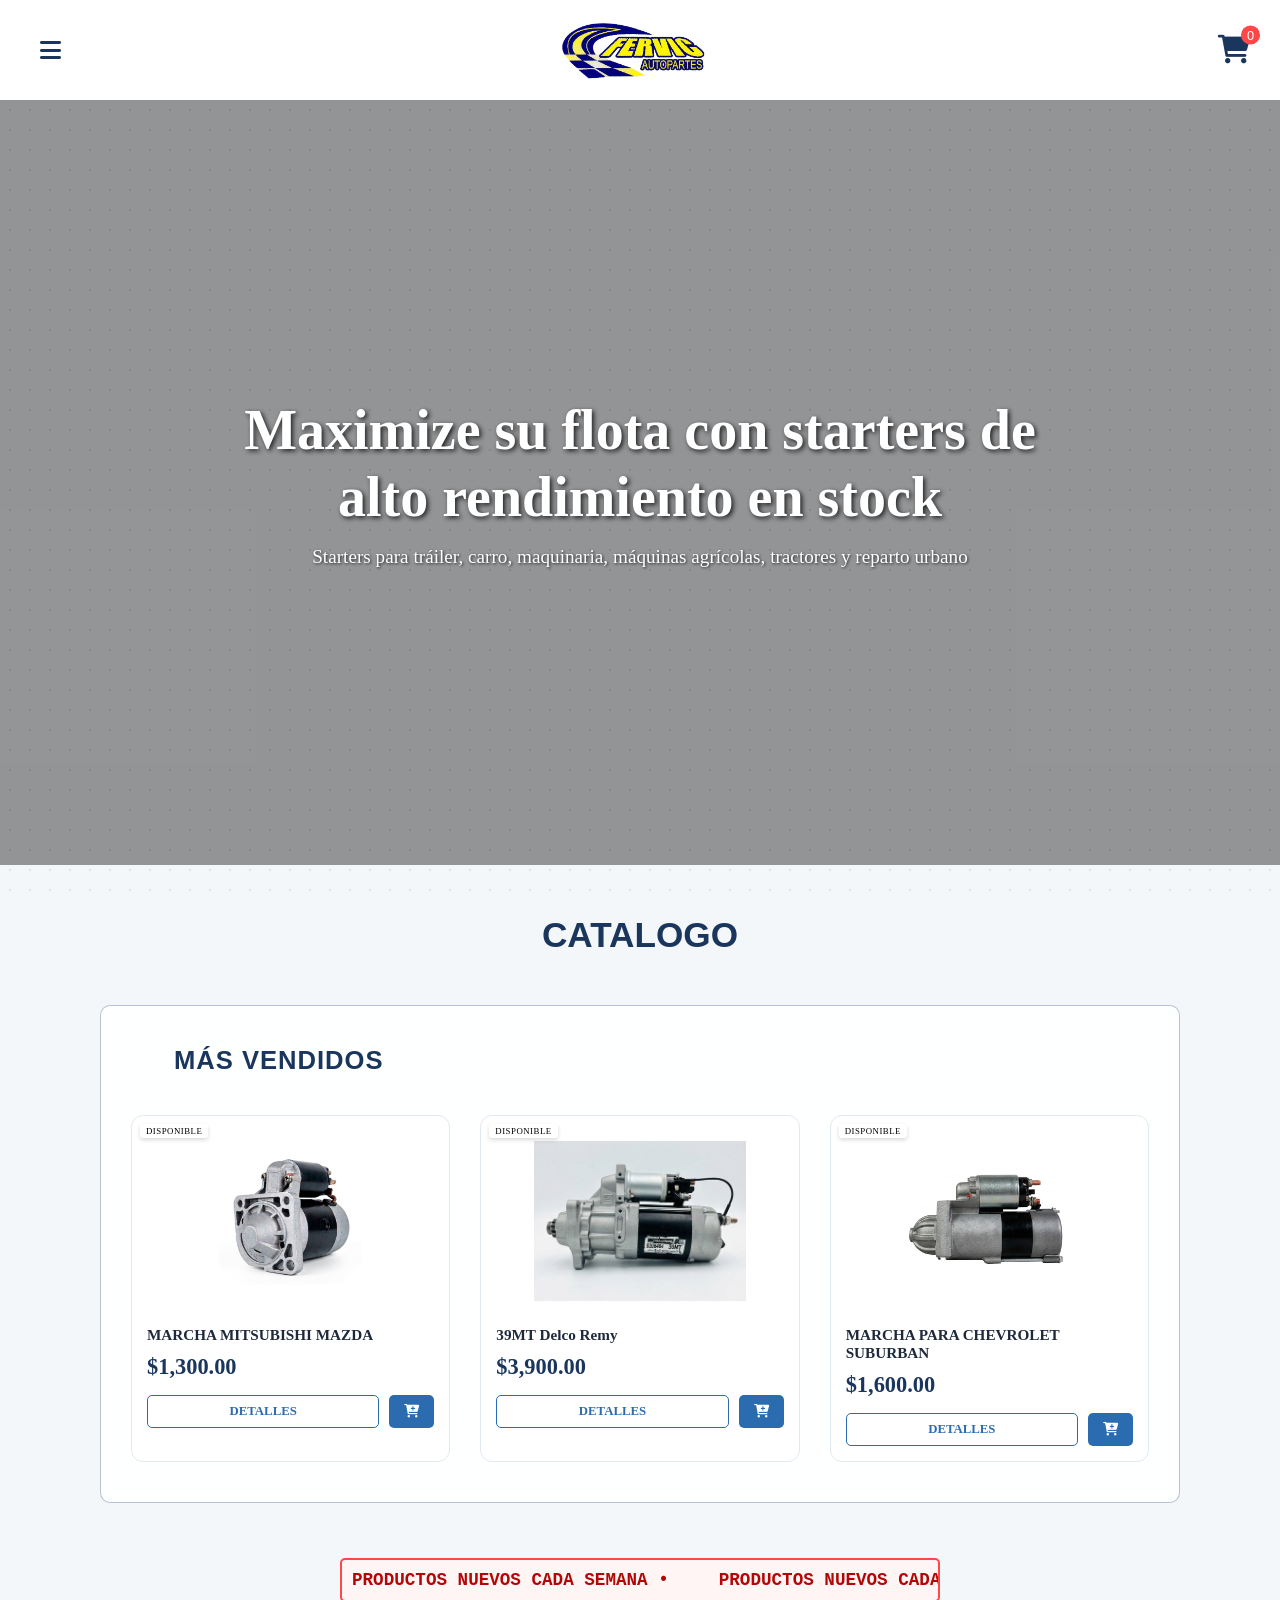
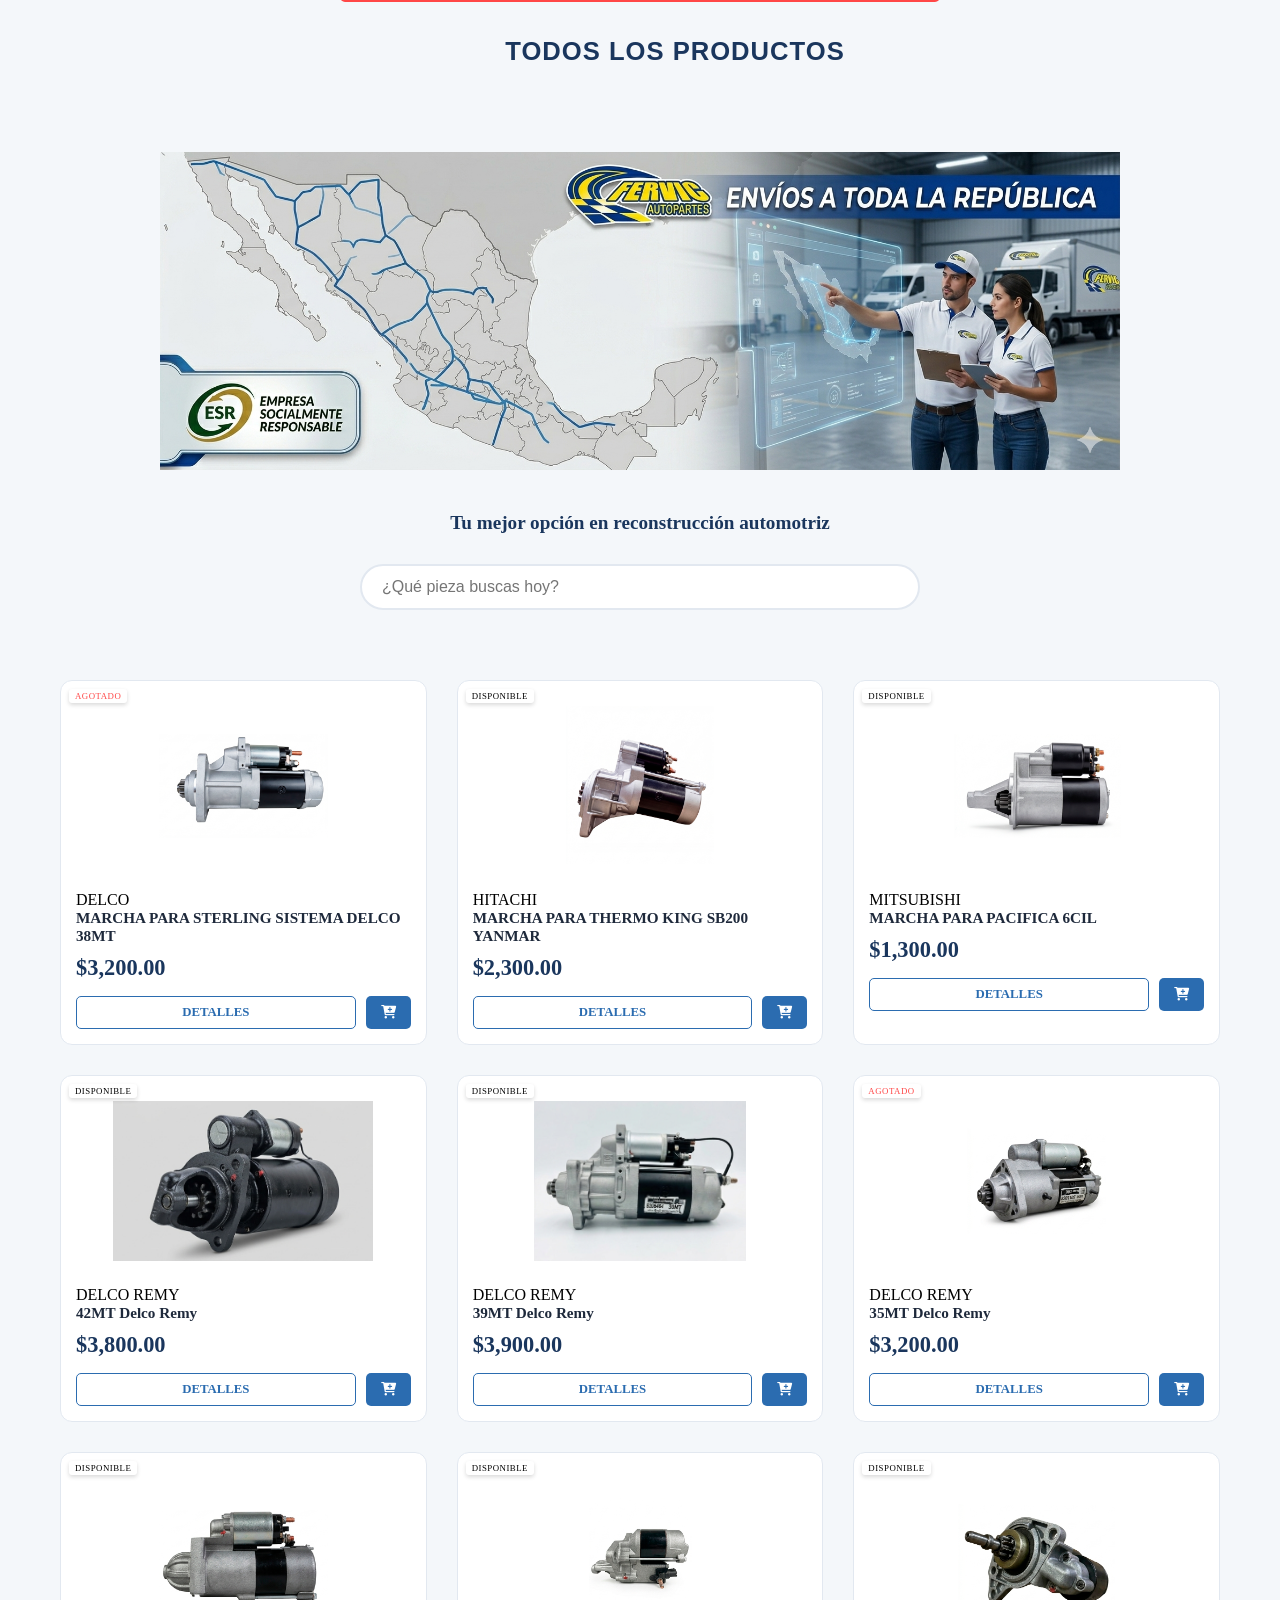
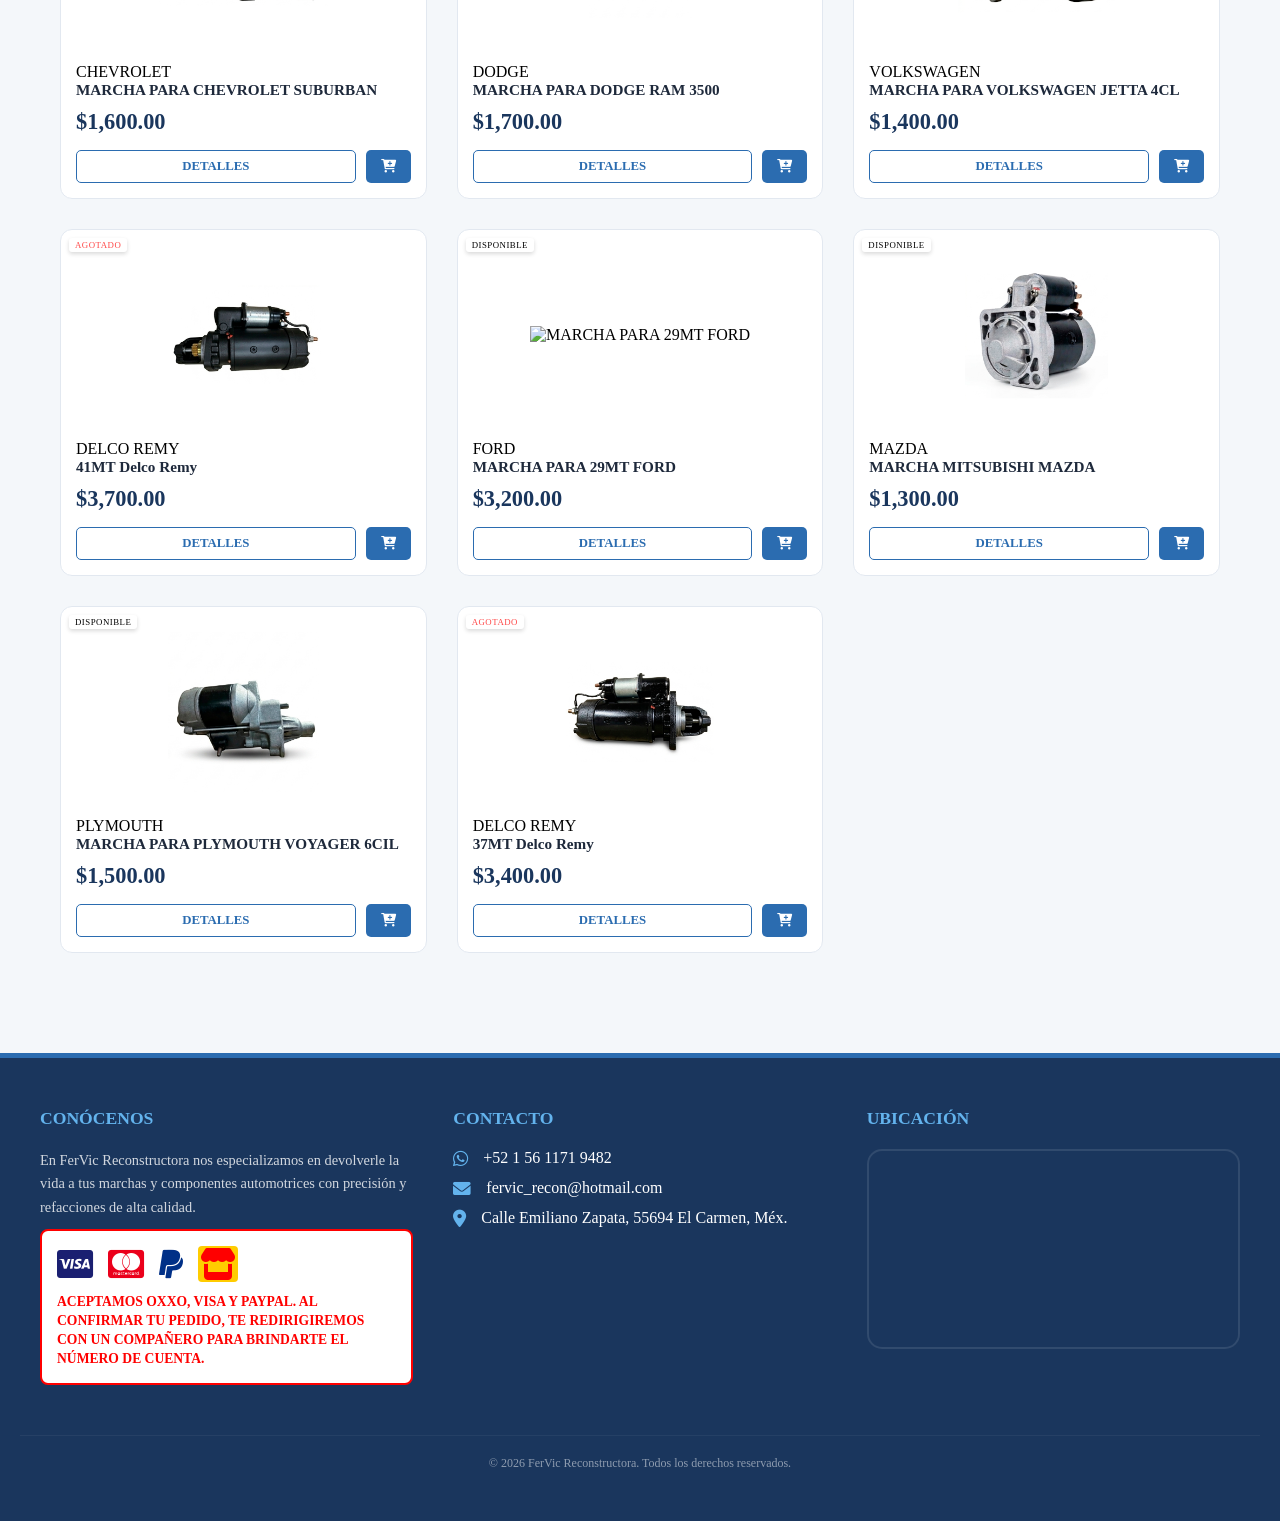
==== commit a6b9e4e4: "Update print statement from 'Hello' to 'Goodbye'" ====
--- a/index.html
+++ b/index.html
@@ -129,7 +129,7 @@
             width: 100%;
             height: 85vh;
             min-height: 500px;
-            background-image: url('img/background.webp');
+            background-image: url('img/background.png');
             background-size: cover;
             background-position: center;
             display: flex;
@@ -337,10 +337,9 @@
 
         <div class="showcase-izquierda">
             <div class="contenedor-fotos">
-                <img src="img/Publicidad 1.png" alt="Publicidad 1" loading="lazy">
-                <img src="img/Publicidad 2.png" alt="Publicidad 2" loading="lazy">
-                <img src="img/Publicidad 3.png" alt="Publicidad 3" loading="lazy">
-                <img src="img/Publicidad 4.png" alt="Publicidad 4" loading="lazy">
+                <img src="img/Publicidad 1.png" alt="Publicidad 1">
+                <img src="img/Publicidad 2.png" alt="Publicidad 2">
+                <img src="img/Publicidad 3.png" alt="Publicidad 3">
             </div>
         </div>
 
@@ -349,11 +348,12 @@
             <section class="contenedor-grid" id="contenedor-mas-vendidos"></section>
         </div>
 
-        <div class="letrero-neon-marco">
-            <div class="letrero-neon-flujo">
-                <span>SEMANA — NUEVOS PRODUCTOS CADA SEMANA — </span>
-            </div>
-        </div>
+       <div class="letrero-neon-marco">
+    <div class="letrero-neon-flujo">
+        <span>PRODUCTOS NUEVOS CADA SEMANA •</span>
+        <span>PRODUCTOS NUEVOS CADA SEMANA •</span>
+    </div>
+</div>
 
         <p class="slogan-cliente">Tu mejor opción en reconstrucción automotriz</p>
 
--- a/style.css
+++ b/style.css
@@ -194,28 +194,30 @@
 }
 
 .letrero-neon-marco { 
-    order: 3; 
-    width: 100%; 
-    max-width: 500px; 
+    width: 100%; 
+    max-width: 600px; 
     border: 2px solid #2B6CB0; 
     background: #ffffff; 
-    padding: 10px 0; 
+    padding: 12px 0; 
     overflow: hidden; 
     border-radius: 5px; 
-    margin-bottom: 15px; 
+    margin: 0 auto 15px auto; 
+    display: flex;
 }
 
 .letrero-neon-flujo { 
     display: flex; 
     width: max-content; 
-    animation: marquee 15s linear infinite; 
+    animation: marquee 6s linear infinite; 
 }
 
 .letrero-neon-flujo span {
-    font-family: monospace;
+    font-family: 'Courier New', monospace;
     font-weight: bold;
-    color: #b30707; /* <- ESTE ES EL COLOR AZUL ACTUAL */
-    padding-right: 50px;
+    color: #b30707;
+    padding-right: 50px; /* Espacio entre las frases */
+    white-space: nowrap;
+    font-size: 1.1rem;
 }
 
 @keyframes marquee { 
@@ -481,4 +483,4 @@
     .imagen-recuadro { 
         height: 100px !important; 
     }
-}+}
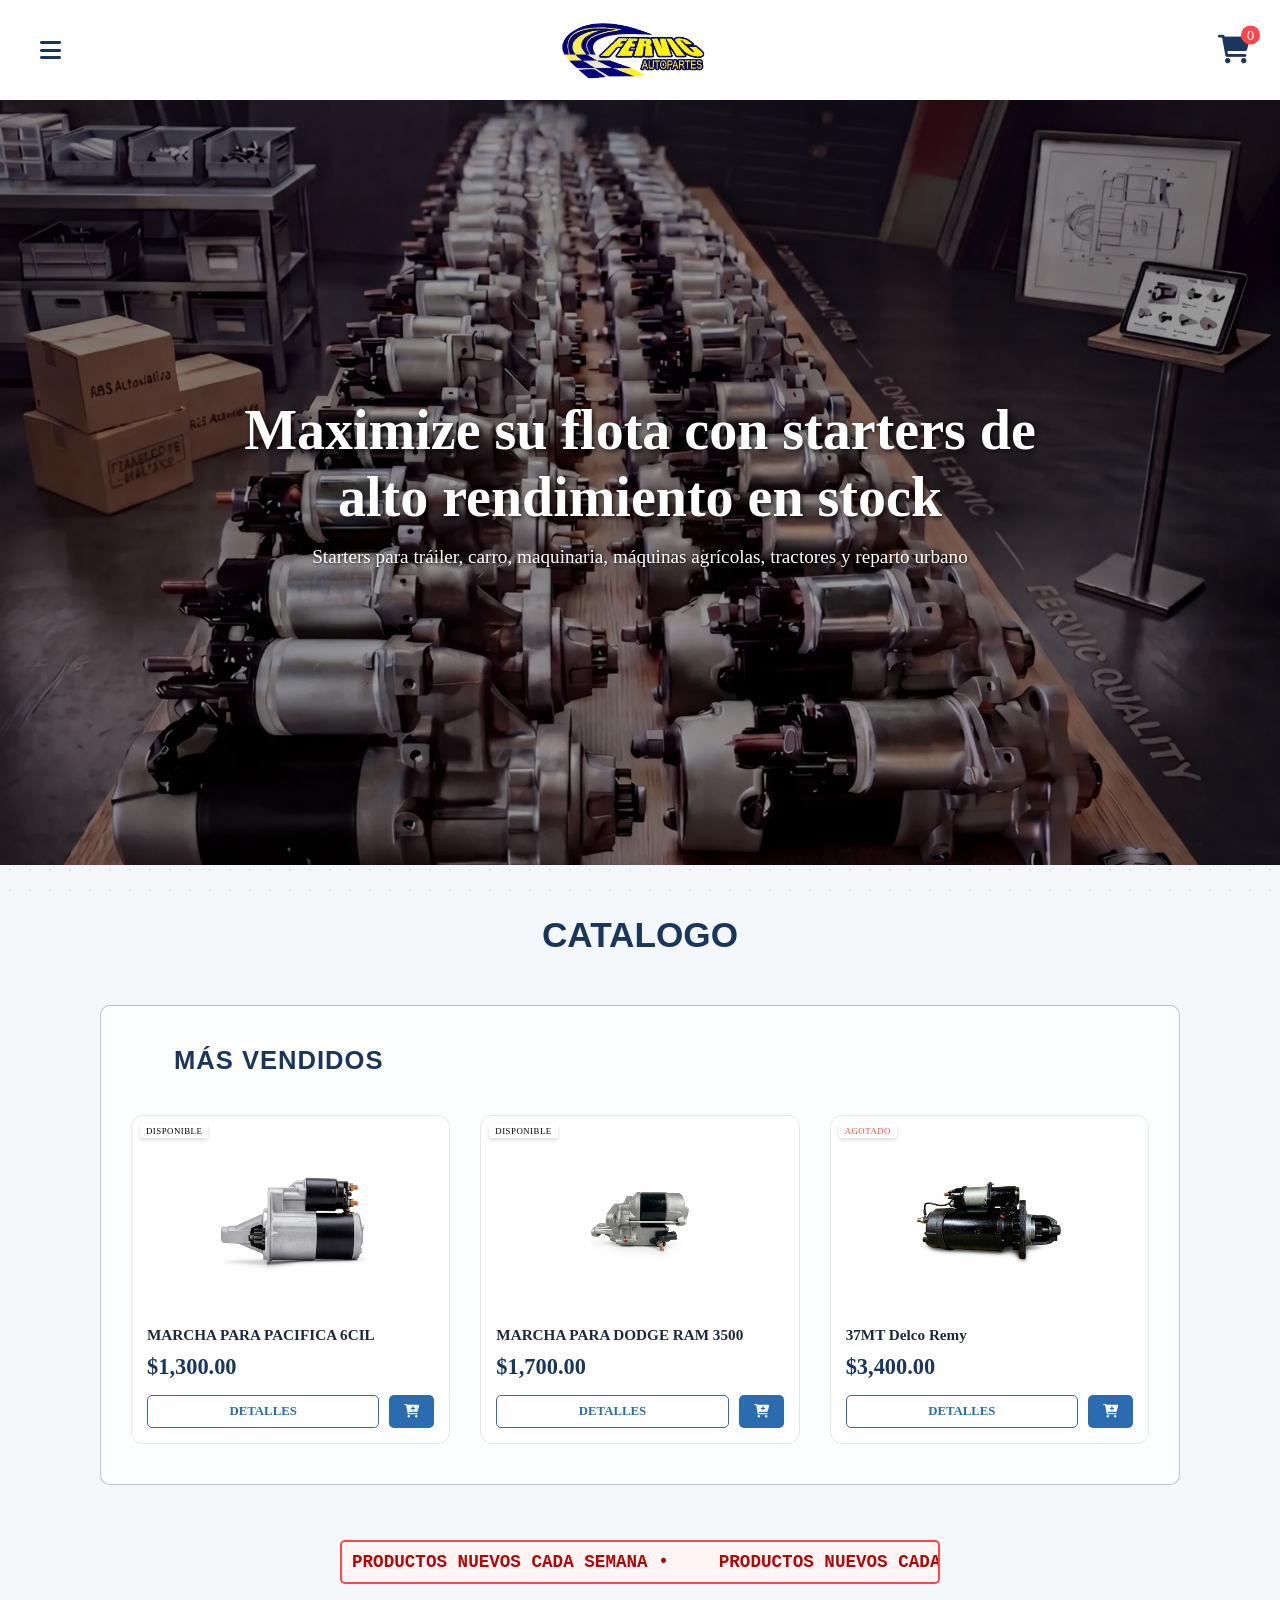
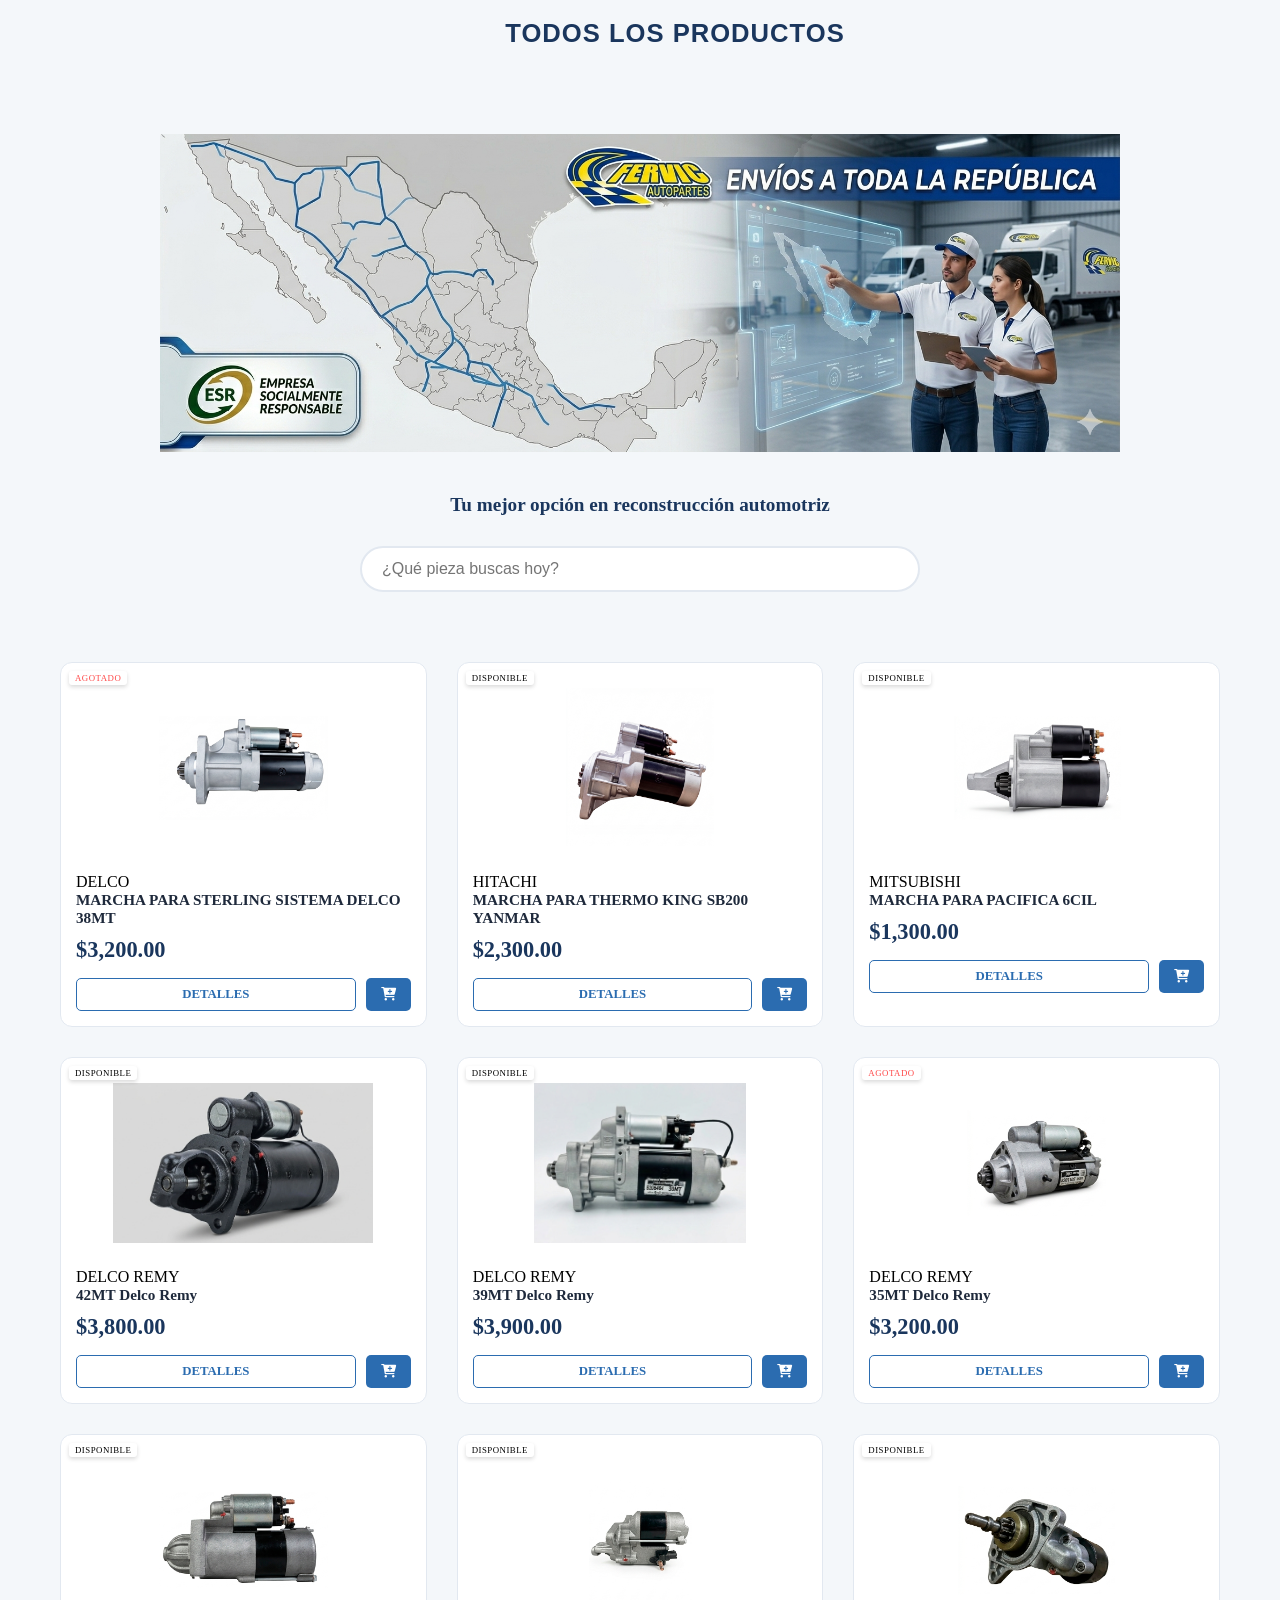
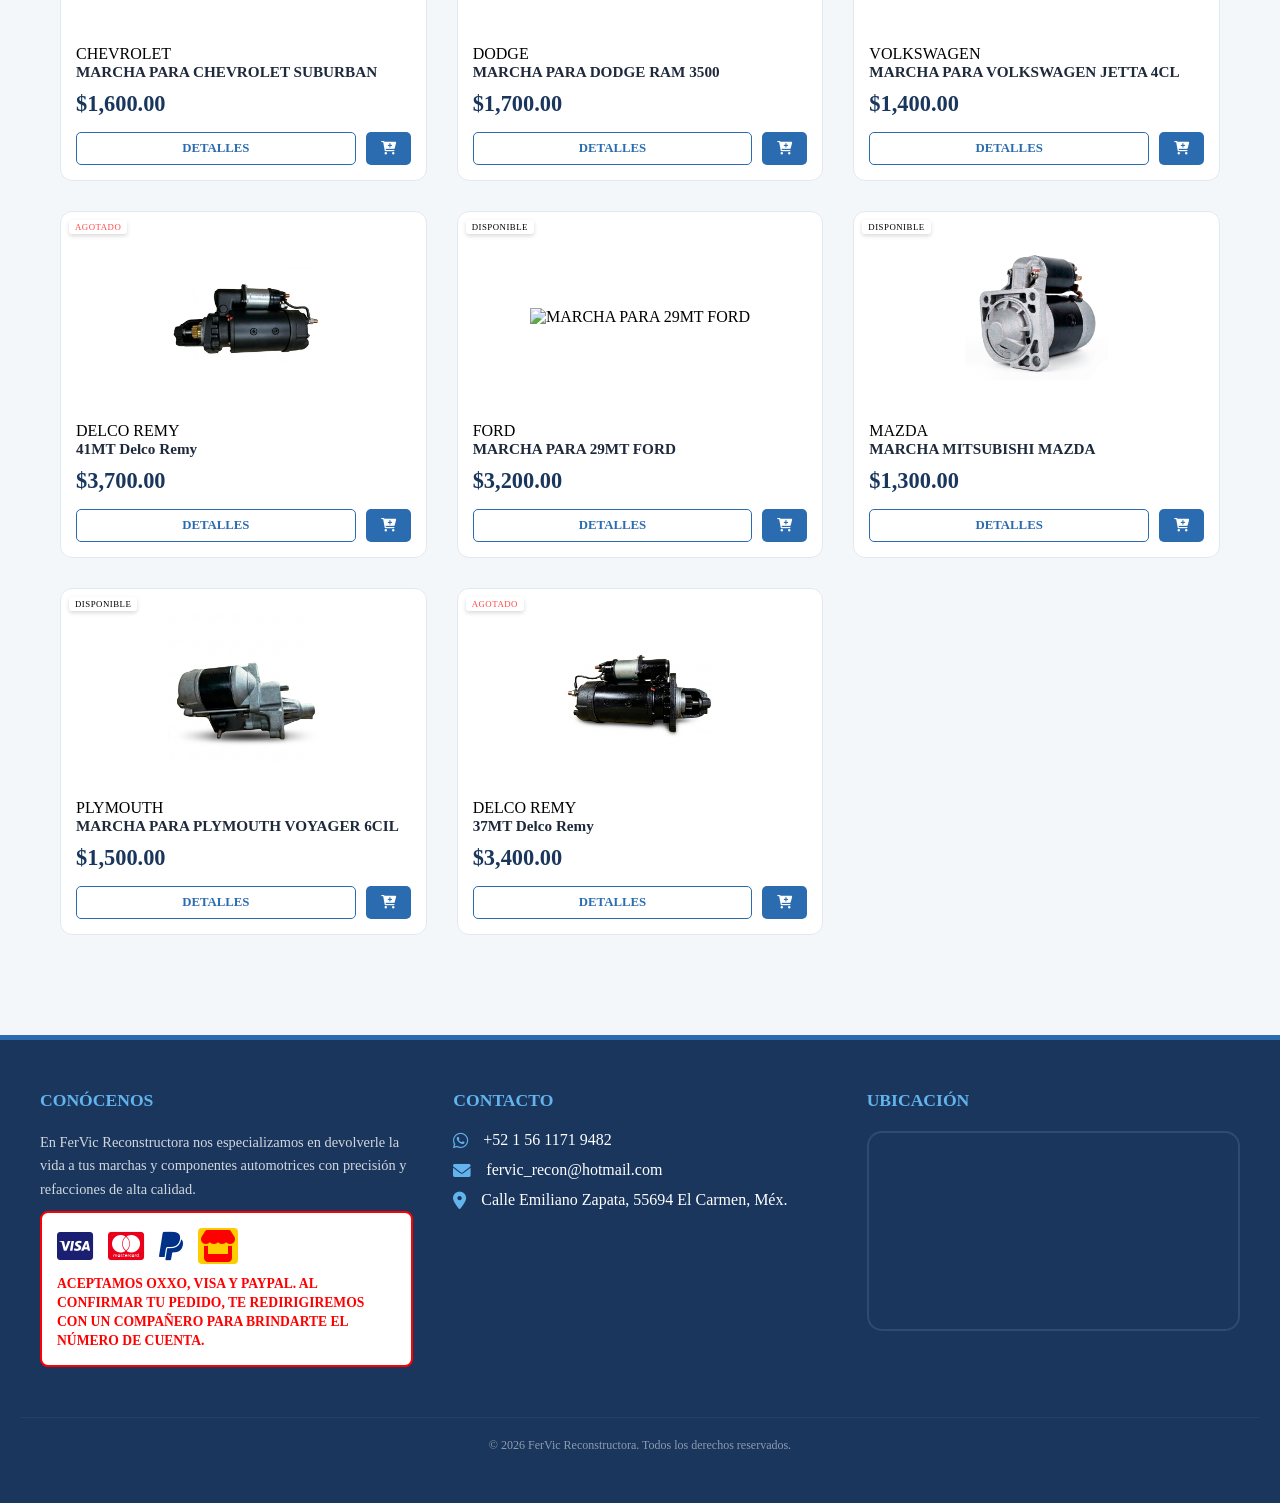
==== commit fa107377: "Update index.html" ====
--- a/index.html
+++ b/index.html
@@ -129,7 +129,7 @@
             width: 100%;
             height: 85vh;
             min-height: 500px;
-            background-image: url('img/background.png');
+            background-image: url('img/background.webp');
             background-size: cover;
             background-position: center;
             display: flex;
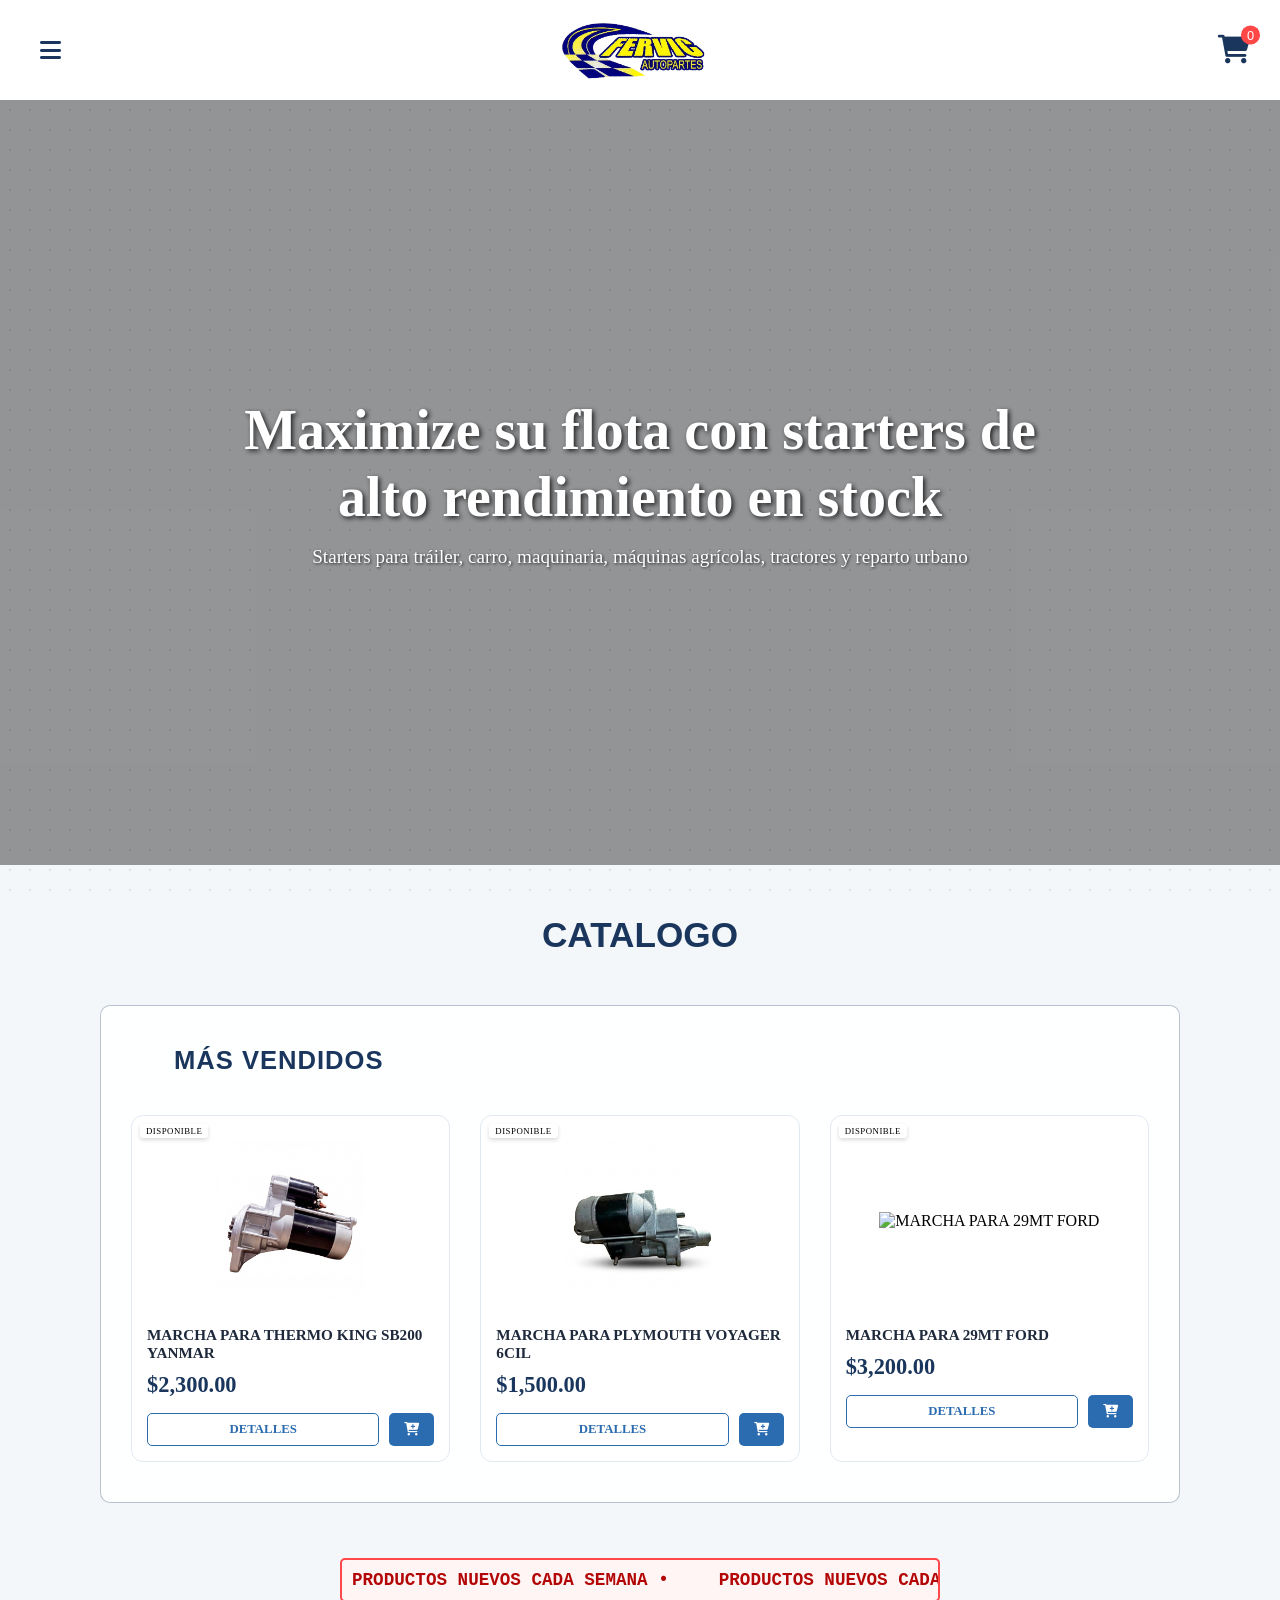
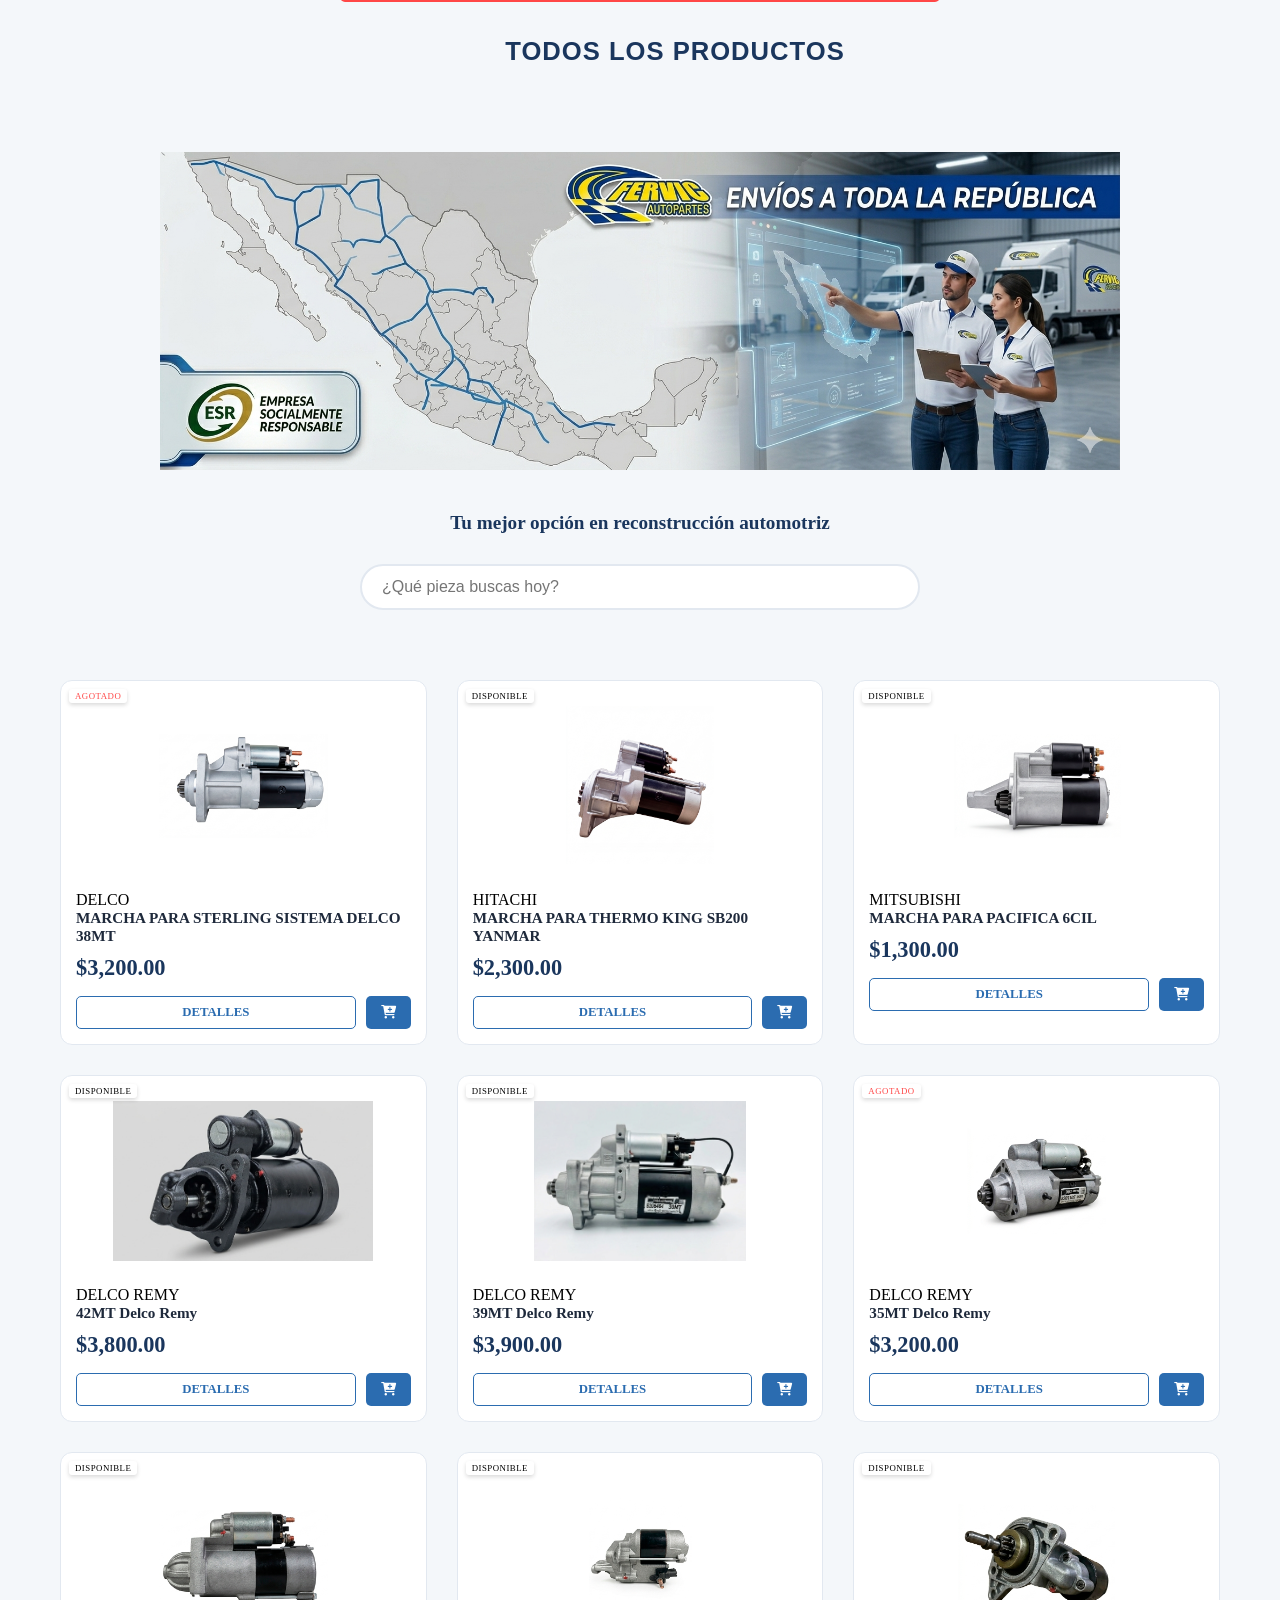
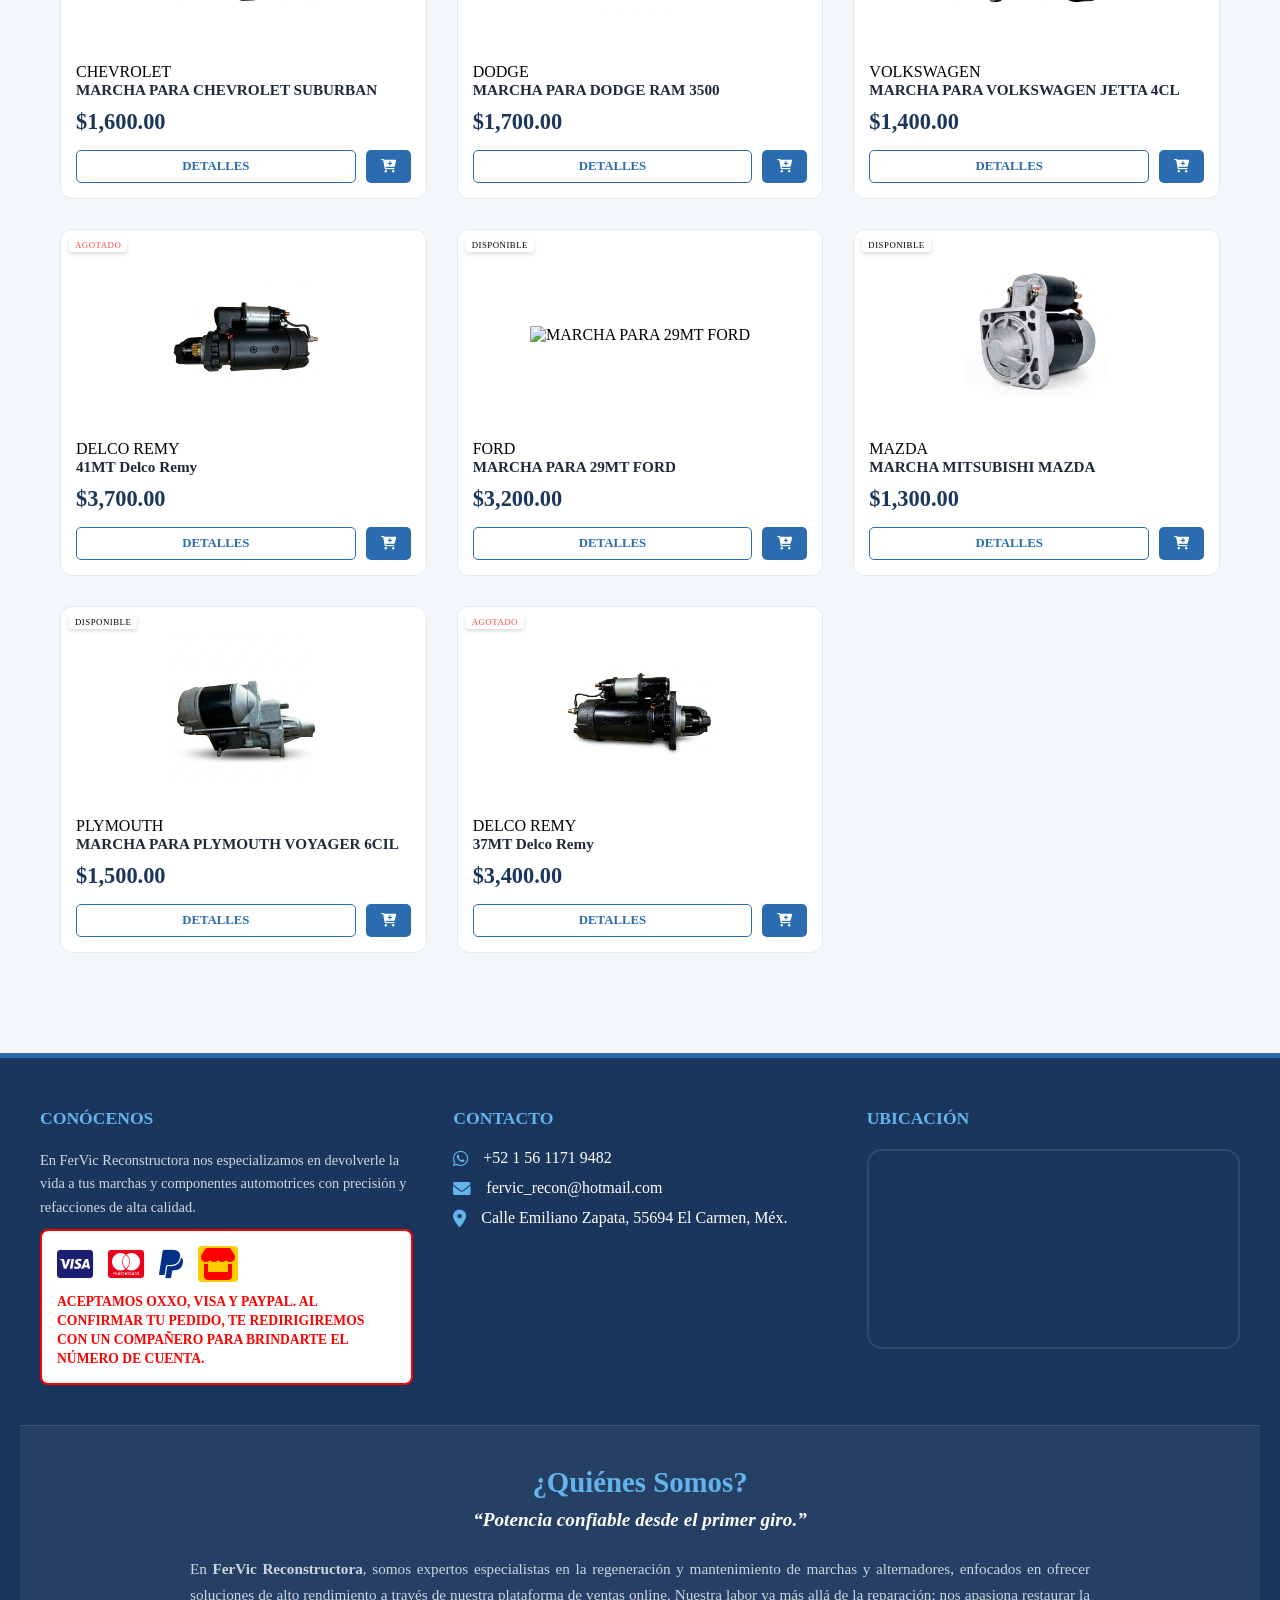
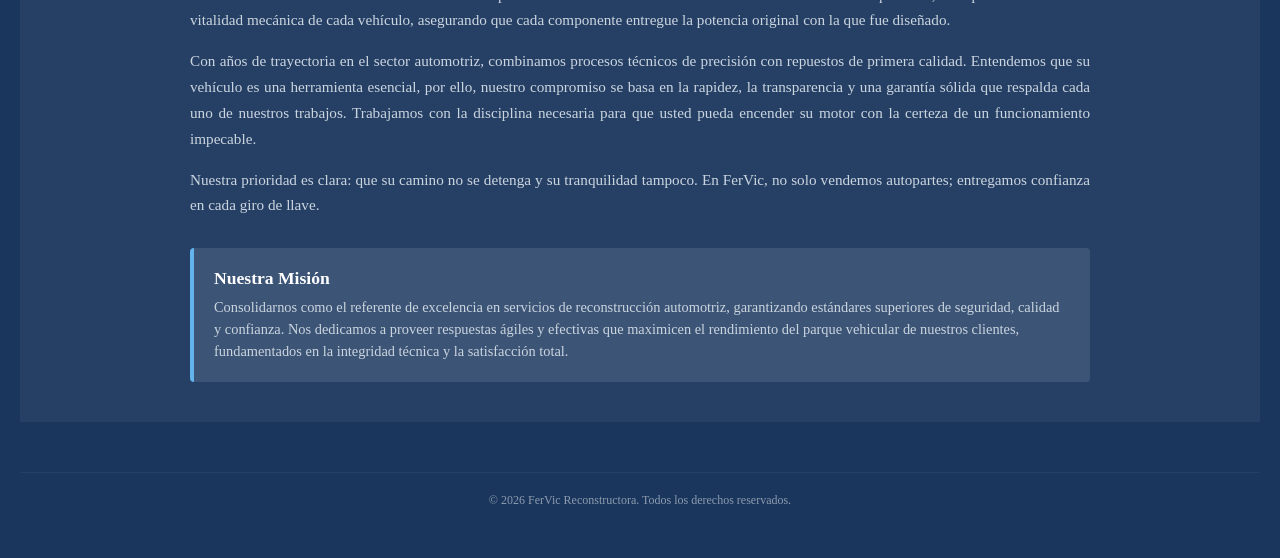
==== commit fa0657e1: "Update index.html" ====
--- a/index.html
+++ b/index.html
@@ -129,7 +129,7 @@
             width: 100%;
             height: 85vh;
             min-height: 500px;
-            background-image: url('img/background.webp');
+            background-image: url('img/background.png');
             background-size: cover;
             background-position: center;
             display: flex;
@@ -295,6 +295,59 @@
             .showcase-izquierda, .contenedor-fotos { height: 250px; }
             .contenedor-fotos img { height: 250px; }
         }
+
+        /* --- ESTILOS NUEVOS PARA "QUIÉNES SOMOS" --- */
+        .seccion-nosotros {
+            background-color: rgba(255, 255, 255, 0.05);
+            padding: 40px 20px;
+            margin-top: 40px;
+            border-top: 1px solid rgba(255,255,255,0.1);
+            width: 100%;
+        }
+        .contenido-nosotros {
+            max-width: 900px;
+            margin: 0 auto;
+            text-align: center;
+        }
+        .titulo-nosotros {
+            color: #63b3ed;
+            font-size: 1.8rem;
+            font-weight: bold;
+            margin-bottom: 10px;
+        }
+        .slogan-destacado-nosotros {
+            color: #ffffff;
+            font-size: 1.2rem;
+            font-weight: bold;
+            font-style: italic;
+            margin-bottom: 25px;
+        }
+        .texto-descripcion-nosotros p {
+            color: #cbd5e0;
+            line-height: 1.7;
+            margin-bottom: 15px;
+            text-align: justify;
+            font-size: 0.95rem;
+        }
+        .cuadro-mision-nosotros {
+            background-color: rgba(255, 255, 255, 0.1);
+            border-left: 4px solid #63b3ed;
+            padding: 20px;
+            margin-top: 30px;
+            text-align: left;
+            border-radius: 4px;
+        }
+        .cuadro-mision-nosotros h3 {
+            color: #ffffff;
+            margin-bottom: 8px;
+            font-size: 1.1rem;
+        }
+        .cuadro-mision-nosotros p {
+            color: #cbd5e0;
+            line-height: 1.5;
+            margin: 0;
+            font-size: 0.9rem;
+        }
     </style>
 </head>
 
@@ -308,7 +361,7 @@
             </button>
             <div class="menu-desplegable">
                 <a href="#catalogo-seccion">CATÁLOGO</a>
-                <a href="#conocenos">ACERCA DE NOSOTROS</a>
+                <a href="#conocenos-detalle">ACERCA DE NOSOTROS</a>
             </div>
         </div>
 
@@ -348,12 +401,12 @@
             <section class="contenedor-grid" id="contenedor-mas-vendidos"></section>
         </div>
 
-       <div class="letrero-neon-marco">
-    <div class="letrero-neon-flujo">
-        <span>PRODUCTOS NUEVOS CADA SEMANA •</span>
-        <span>PRODUCTOS NUEVOS CADA SEMANA •</span>
-    </div>
-</div>
+        <div class="letrero-neon-marco">
+            <div class="letrero-neon-flujo">
+                <span>PRODUCTOS NUEVOS CADA SEMANA •</span>
+                <span>PRODUCTOS NUEVOS CADA SEMANA •</span>
+            </div>
+        </div>
 
         <p class="slogan-cliente">Tu mejor opción en reconstrucción automotriz</p>
 
@@ -404,6 +457,26 @@
             </div>
         </div>
 
+        <section class="seccion-nosotros" id="conocenos-detalle">
+            <div class="contenido-nosotros">
+                <h2 class="titulo-nosotros">¿Quiénes Somos?</h2>
+                <p class="slogan-destacado-nosotros">“Potencia confiable desde el primer giro.”</p>
+                
+                <div class="texto-descripcion-nosotros">
+                    <p>En <strong>FerVic Reconstructora</strong>, somos expertos especialistas en la regeneración y mantenimiento de marchas y alternadores, enfocados en ofrecer soluciones de alto rendimiento a través de nuestra plataforma de ventas online. Nuestra labor va más allá de la reparación; nos apasiona restaurar la vitalidad mecánica de cada vehículo, asegurando que cada componente entregue la potencia original con la que fue diseñado.</p>
+                    
+                    <p>Con años de trayectoria en el sector automotriz, combinamos procesos técnicos de precisión con repuestos de primera calidad. Entendemos que su vehículo es una herramienta esencial, por ello, nuestro compromiso se basa en la rapidez, la transparencia y una garantía sólida que respalda cada uno de nuestros trabajos. Trabajamos con la disciplina necesaria para que usted pueda encender su motor con la certeza de un funcionamiento impecable.</p>
+                    
+                    <p>Nuestra prioridad es clara: que su camino no se detenga y su tranquilidad tampoco. En FerVic, no solo vendemos autopartes; entregamos confianza en cada giro de llave.</p>
+                </div>
+
+                <div class="cuadro-mision-nosotros">
+                    <h3>Nuestra Misión</h3>
+                    <p>Consolidarnos como el referente de excelencia en servicios de reconstrucción automotriz, garantizando estándares superiores de seguridad, calidad y confianza. Nos dedicamos a proveer respuestas ágiles y efectivas que maximicen el rendimiento del parque vehicular de nuestros clientes, fundamentados en la integridad técnica y la satisfacción total.</p>
+                </div>
+            </div>
+        </section>
+
         <div style="text-align: center; margin-top: 50px; opacity: 0.5; font-size: 0.75rem; border-top: 1px solid rgba(255,255,255,0.1); padding-top: 20px;">
             © 2026 FerVic Reconstructora. Todos los derechos reservados.
         </div>
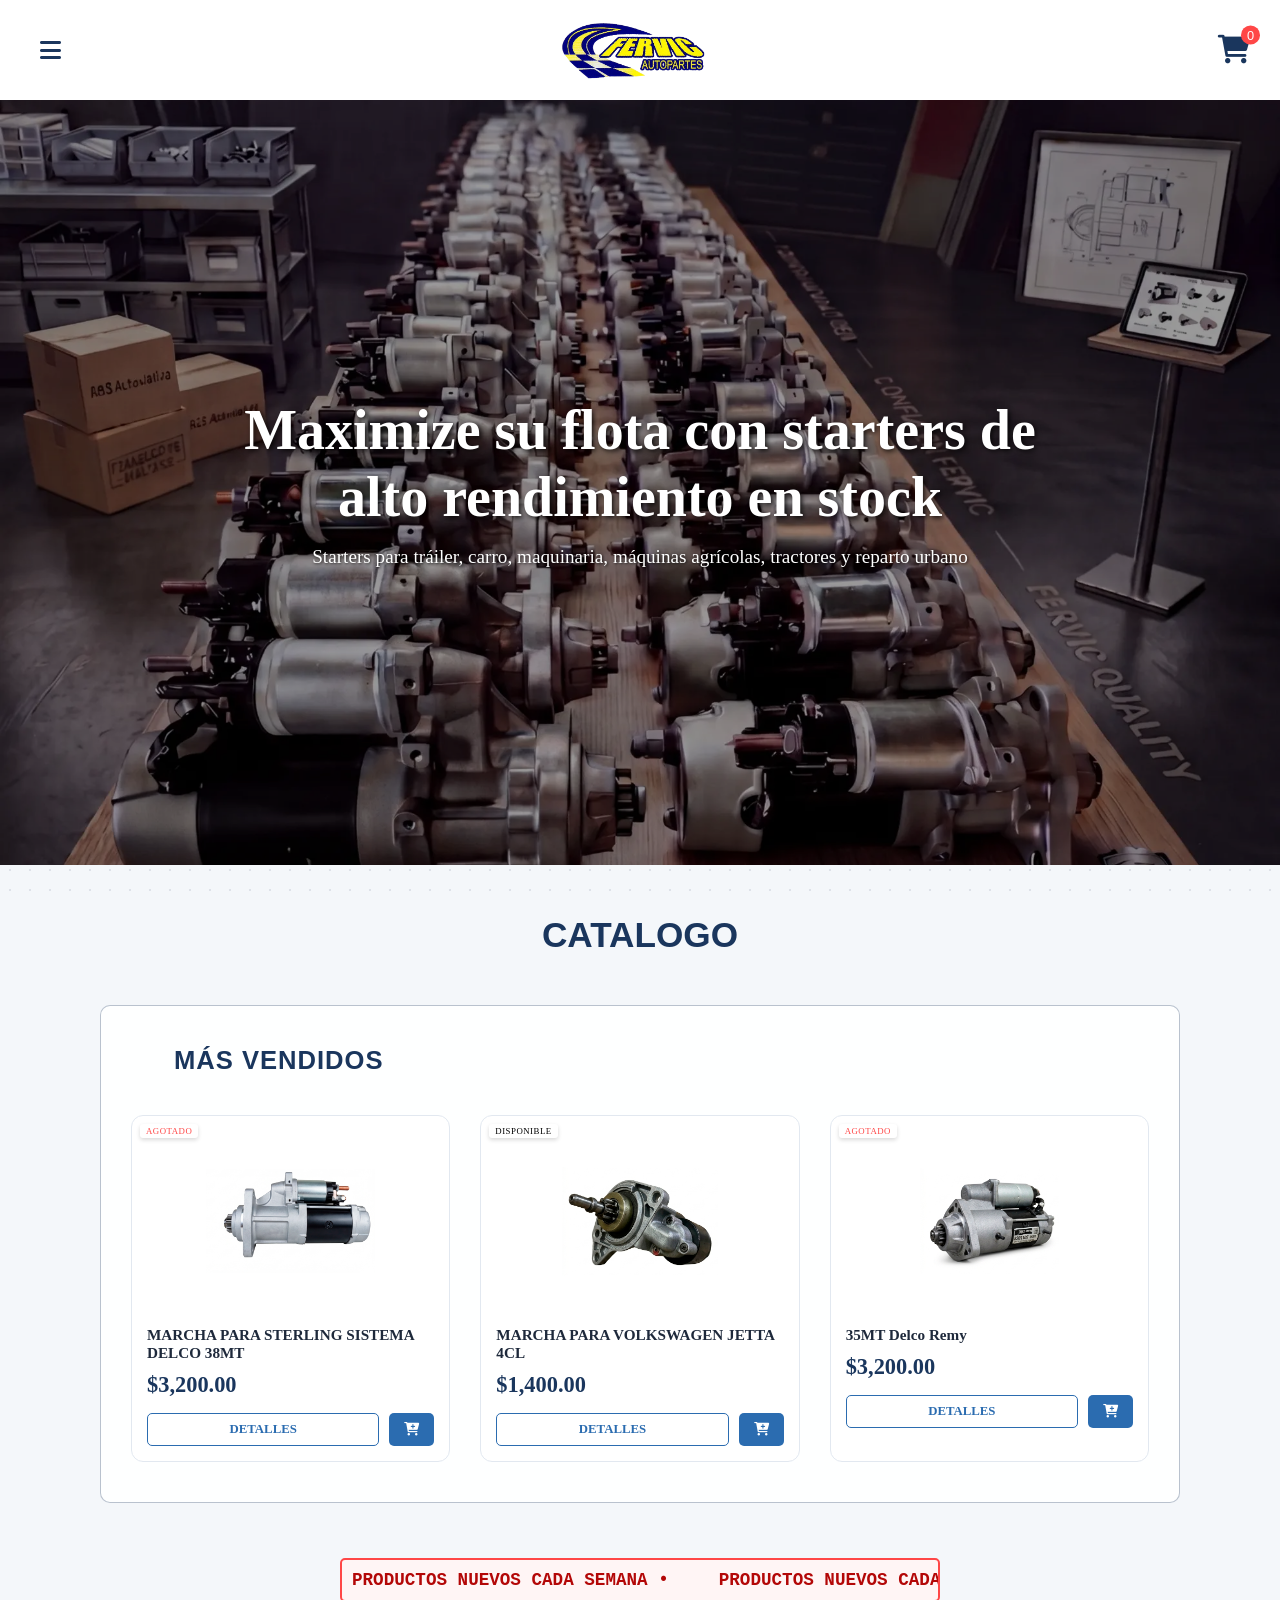
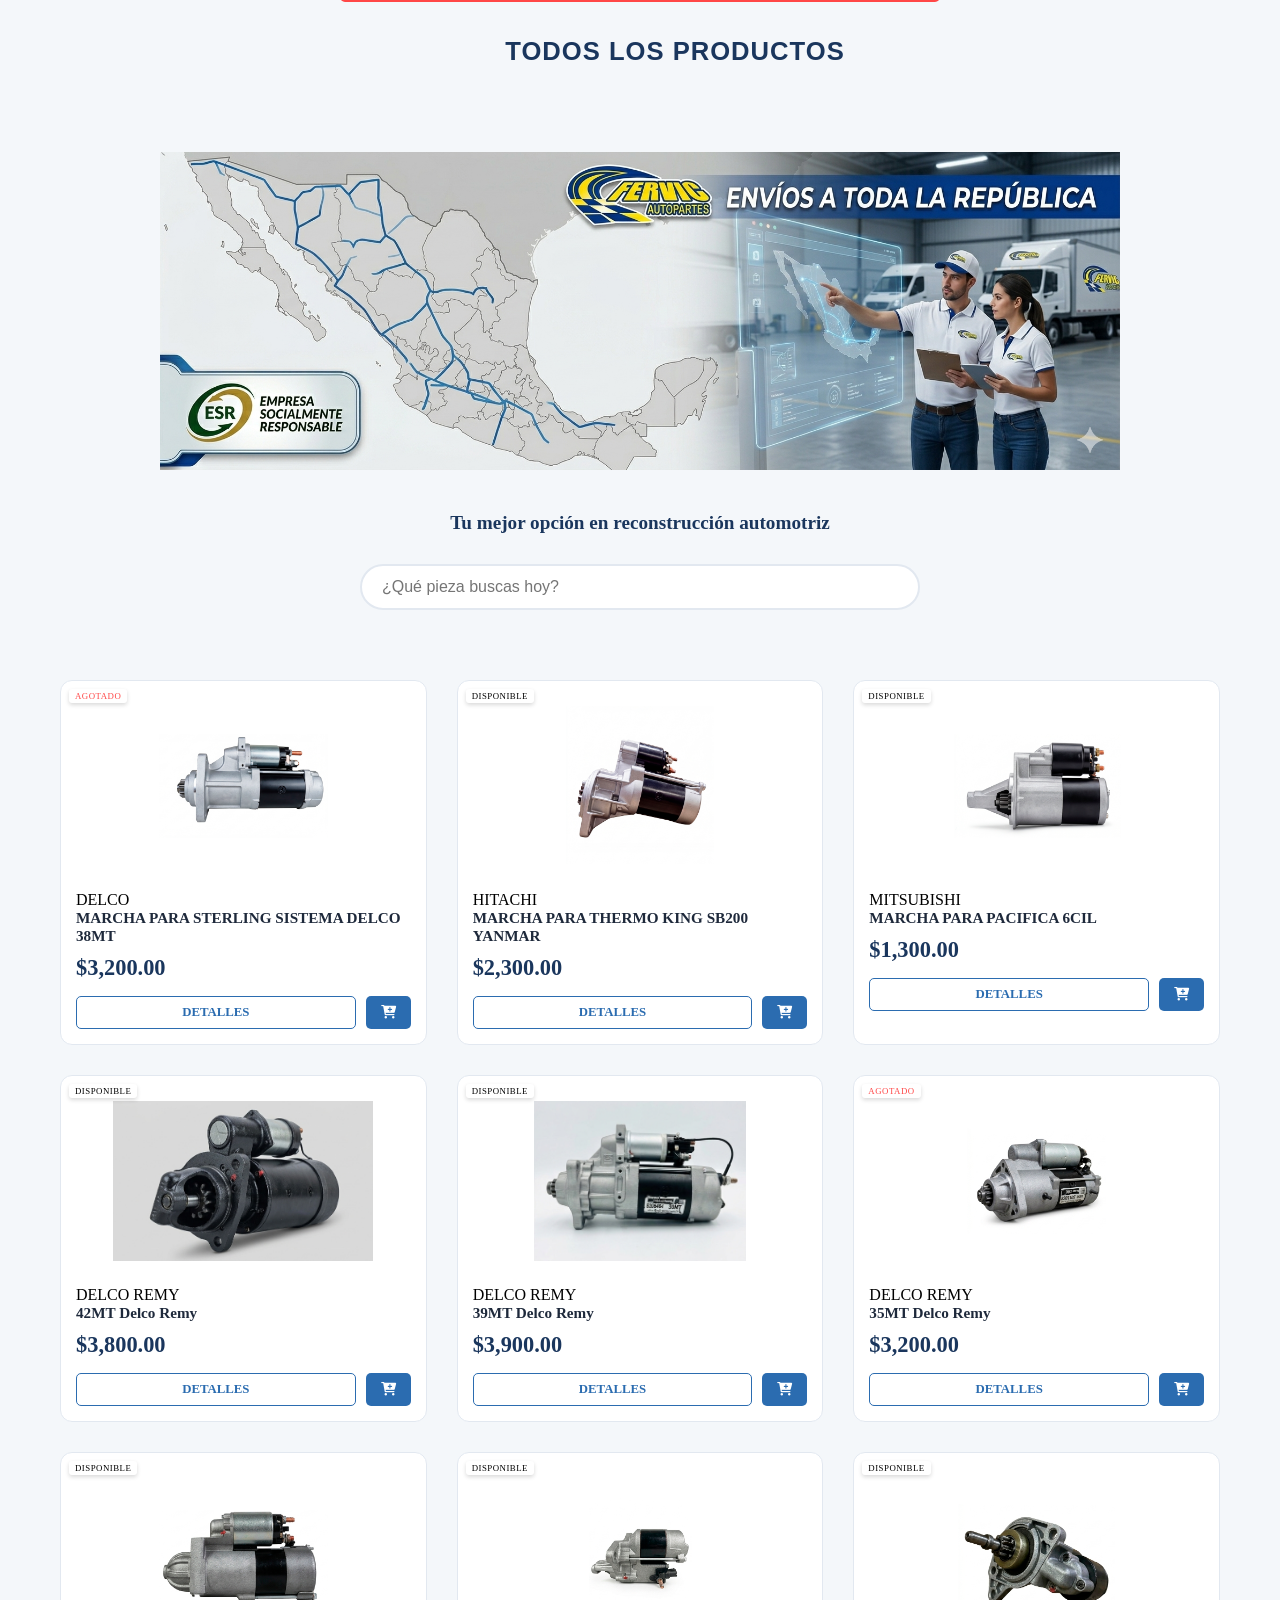
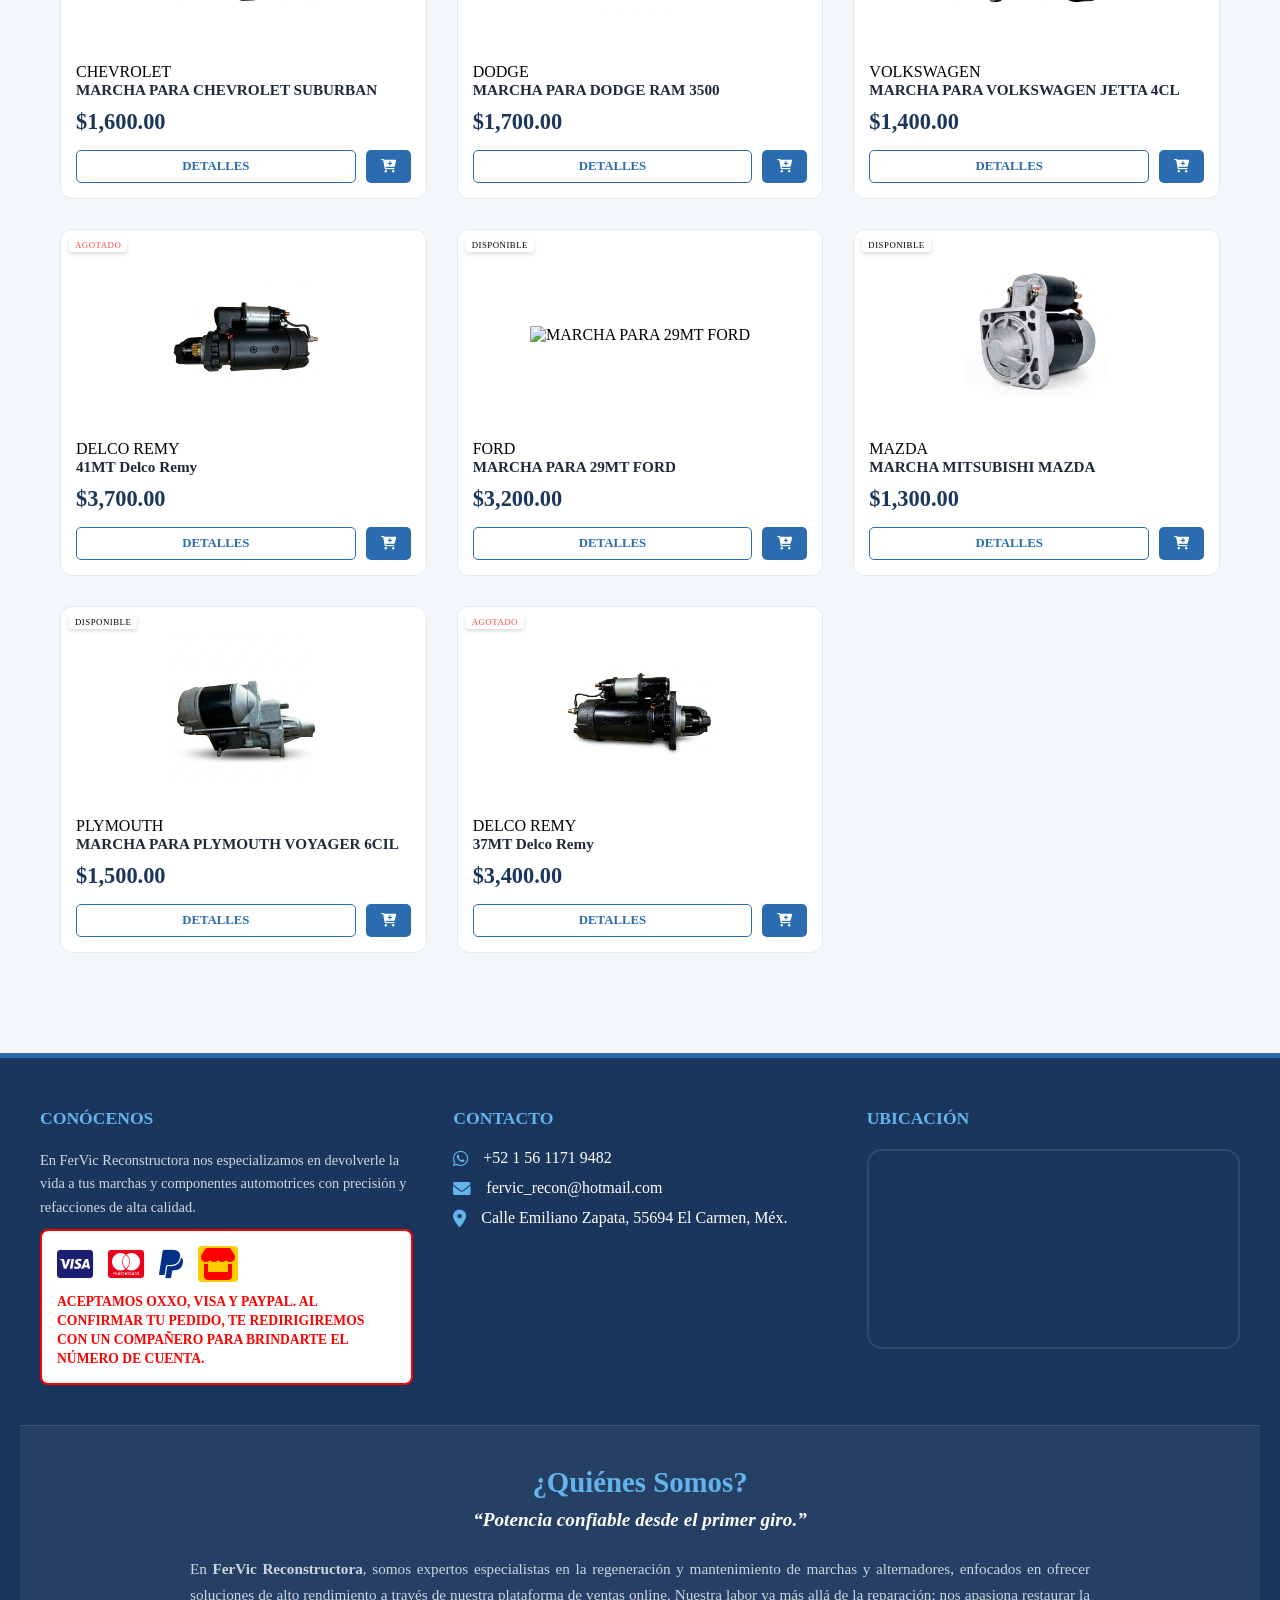
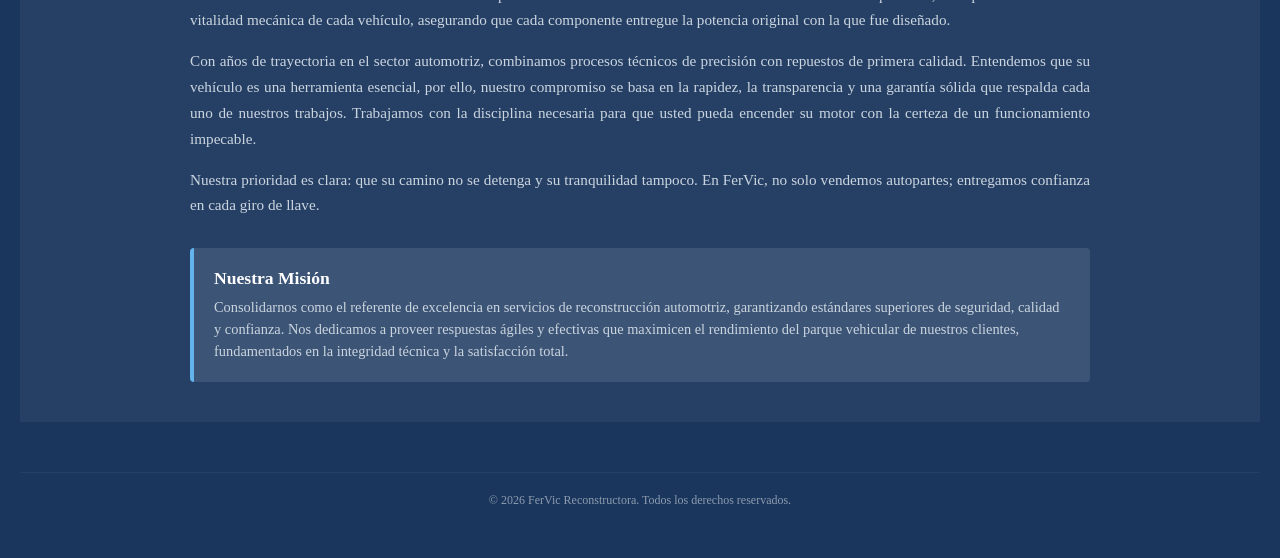
==== commit 39d106f6: "Update index.html" ====
--- a/index.html
+++ b/index.html
@@ -129,7 +129,7 @@
             width: 100%;
             height: 85vh;
             min-height: 500px;
-            background-image: url('img/background.png');
+            background-image: url('img/background.webp');
             background-size: cover;
             background-position: center;
             display: flex;
